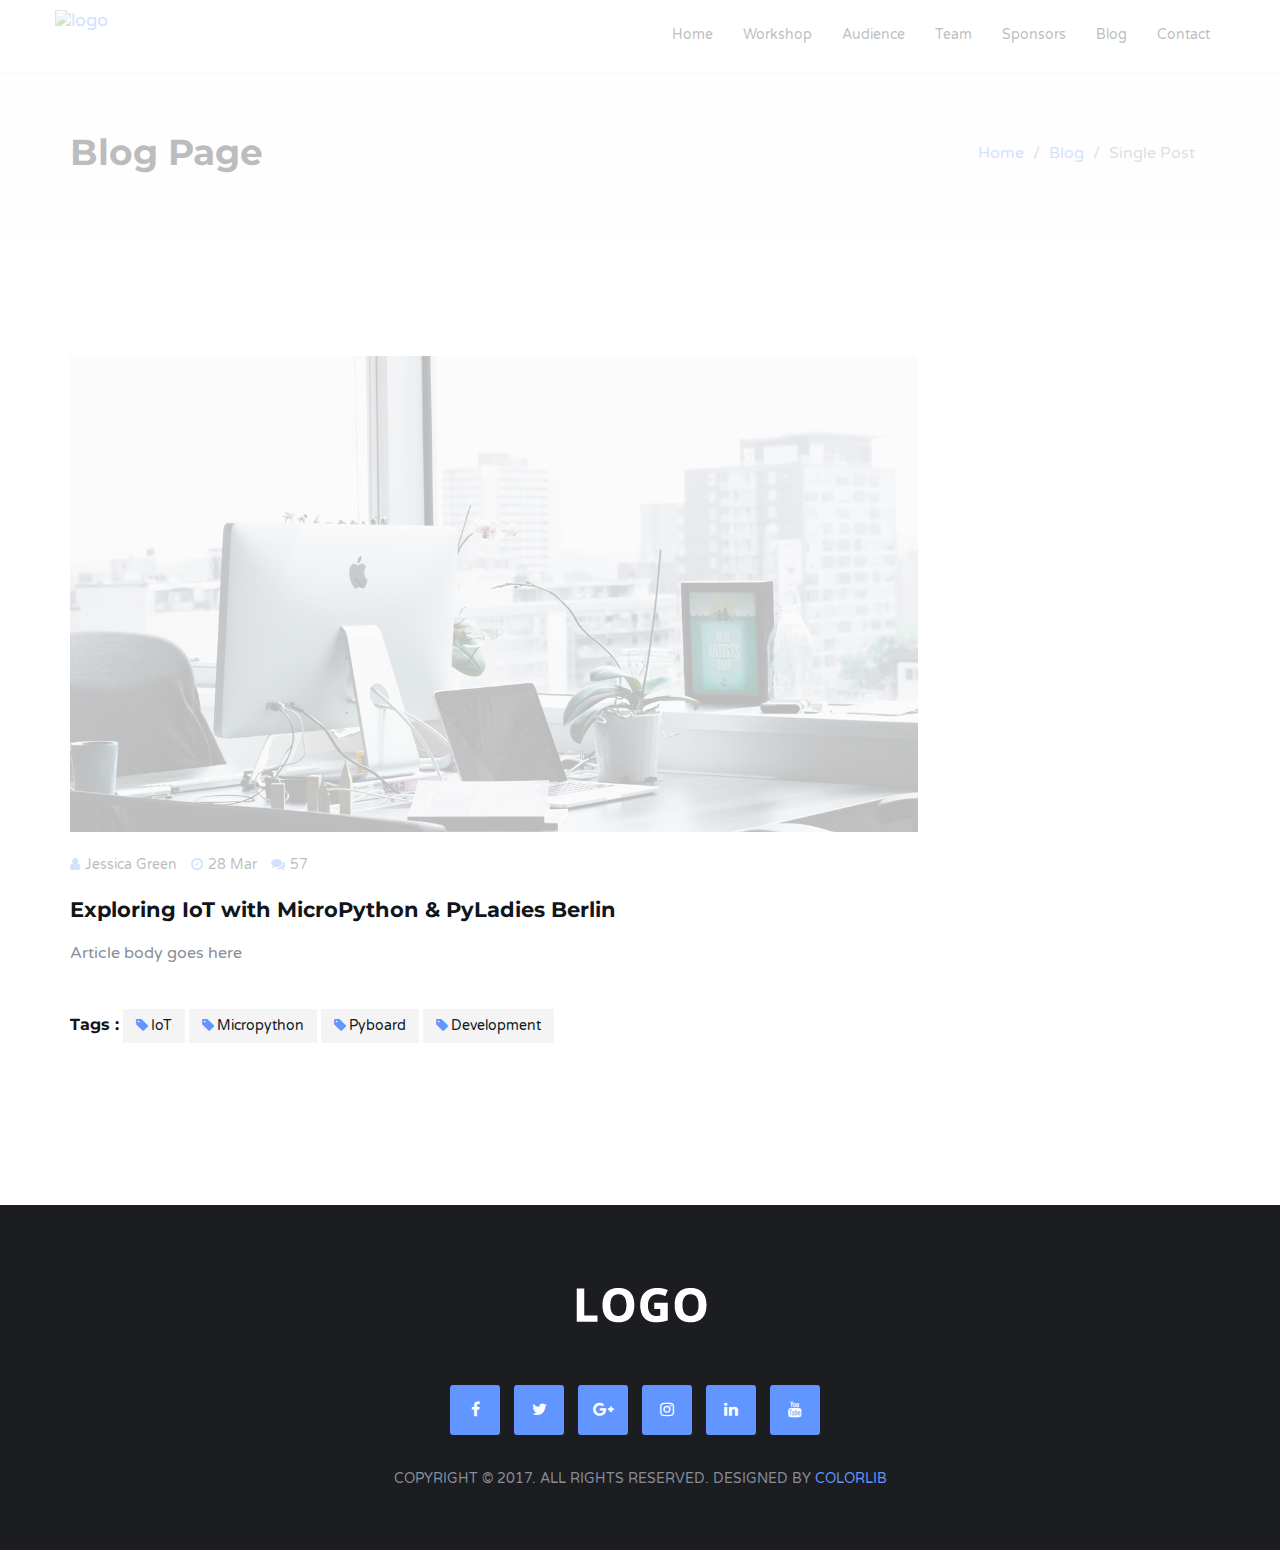
==== blog.html @ fb2d4a90 "remove comment section" ====
<!DOCTYPE html>
<html lang="en">

<head>
	<meta charset="utf-8">
	<meta http-equiv="X-UA-Compatible" content="IE=edge">
	<meta name="viewport" content="width=device-width, initial-scale=1">
	<!-- The above 3 meta tags *must* come first in the head; any other head content must come *after* these tags -->

	<title>HTML Template</title>

	<!-- Google font -->
	<link href="https://fonts.googleapis.com/css?family=Montserrat:400,700%7CVarela+Round" rel="stylesheet">

	<!-- Bootstrap -->
	<link type="text/css" rel="stylesheet" href="css/bootstrap.min.css" />

	<!-- Owl Carousel -->
	<link type="text/css" rel="stylesheet" href="css/owl.carousel.css" />
	<link type="text/css" rel="stylesheet" href="css/owl.theme.default.css" />

	<!-- Magnific Popup -->
	<link type="text/css" rel="stylesheet" href="css/magnific-popup.css" />

	<!-- Font Awesome Icon -->
	<link rel="stylesheet" href="css/font-awesome.min.css">

	<!-- Custom stlylesheet -->
	<link type="text/css" rel="stylesheet" href="css/style.css" />

	<!-- HTML5 shim and Respond.js for IE8 support of HTML5 elements and media queries -->
	<!-- WARNING: Respond.js doesn't work if you view the page via file:// -->
	<!--[if lt IE 9]>
		<script src="https://oss.maxcdn.com/html5shiv/3.7.3/html5shiv.min.js"></script>
		<script src="https://oss.maxcdn.com/respond/1.4.2/respond.min.js"></script>
	<![endif]-->
</head>

<body>

	<!-- Header -->
	<header>

		<!-- Nav -->
		<nav id="nav" class="navbar">
			<div class="container">

				<div class="navbar-header">
					<!-- Logo -->
					<div class="navbar-brand">
						<a href="index.html">
							<img class="logo" src="img/pyladies_logo.png" alt="logo">
						</a>
					</div>
					<!-- /Logo -->

					<!-- Collapse nav button -->
					<div class="nav-collapse">
						<span></span>
					</div>
					<!-- /Collapse nav button -->
				</div>

				<!--  Main navigation  -->
				<ul class="main-nav nav navbar-nav navbar-right">
					
					<li><a href="index.html#home">Home</a></li>
					<li><a href="index.html#workshop">Workshop</a></li>
					<li><a href="index.html#diversity">Audience</a></li>
					<li><a href="index.html#team">Team</a></li>
					<li><a href="index.html#sponsors">Sponsors</a></li>
					<li><a href="blog.html">Blog</a></li>
					<li><a href="index.html#contact">Contact</a></li>
				<!-- /Main navigation -->

			</div>
		</nav>
		<!-- /Nav -->

		<!-- header wrapper -->
		<div class="header-wrapper sm-padding bg-grey">
			<div class="container">
				<h2>Blog Page</h2>
				<ul class="breadcrumb">
					<li class="breadcrumb-item"><a href="index.html">Home</a></li>
					<li class="breadcrumb-item"><a href="index.html#blog">Blog</a></li>
					<li class="breadcrumb-item active">Single Post</li>
				</ul>
			</div>
		</div>
		<!-- /header wrapper -->

	</header>
	<!-- /Header -->

	<!-- Blog -->
	<div id="blog" class="section md-padding">

		<!-- Container -->
		<div class="container">

			<!-- Row -->
			<div class="row">

				<!-- Main -->
				<main id="main" class="col-md-9">
					<div class="blog">
						<div class="blog-img">
							<img class="img-responsive" src="./img/blog-post.jpg" alt="">
						</div>
						<div class="blog-content">
							<ul class="blog-meta">
								<li><i class="fa fa-user"></i>Jessica Green</li>
								<li><i class="fa fa-clock-o"></i>28 Mar</li>
								<li><i class="fa fa-comments"></i>57</li>
							</ul>
							<h3>Exploring IoT with MicroPython & PyLadies Berlin
							</h3>
							<p>Article body goes here</p>
						</div>

						<!-- blog tags -->
						<div class="blog-tags">
							<h5>Tags :</h5>
							<a href="#"><i class="fa fa-tag"></i>IoT</a>
							<a href="#"><i class="fa fa-tag"></i>Micropython</a>
							<a href="#"><i class="fa fa-tag"></i>Pyboard</a>
							<a href="#"><i class="fa fa-tag"></i>Development</a>

						</div>
						<!-- blog tags -->

					</div>
				</main>
				<!-- /Main -->


				
			</div>
			<!-- /Row -->

		</div>
		<!-- /Container -->

	</div>
	<!-- /Blog -->

	<!-- Footer -->
	<footer id="footer" class="sm-padding bg-dark">

		<!-- Container -->
		<div class="container">

			<!-- Row -->
			<div class="row">

				<div class="col-md-12">

					<!-- footer logo -->
					<div class="footer-logo">
						<a href="index.html"><img src="img/logo-alt.png" alt="logo"></a>
					</div>
					<!-- /footer logo -->

					<!-- footer follow -->
					<ul class="footer-follow">
						<li><a href="#"><i class="fa fa-facebook"></i></a></li>
						<li><a href="#"><i class="fa fa-twitter"></i></a></li>
						<li><a href="#"><i class="fa fa-google-plus"></i></a></li>
						<li><a href="#"><i class="fa fa-instagram"></i></a></li>
						<li><a href="#"><i class="fa fa-linkedin"></i></a></li>
						<li><a href="#"><i class="fa fa-youtube"></i></a></li>
					</ul>
					<!-- /footer follow -->

					<!-- footer copyright -->
					<div class="footer-copyright">
						<p>Copyright © 2017. All Rights Reserved. Designed by <a href="https://colorlib.com" target="_blank">Colorlib</a></p>
					</div>
					<!-- /footer copyright -->

				</div>

			</div>
			<!-- /Row -->

		</div>
		<!-- /Container -->

	</footer>
	<!-- /Footer -->

	<!-- Back to top -->
	<div id="back-to-top"></div>
	<!-- /Back to top -->

	<!-- Preloader -->
	<div id="preloader">
		<div class="preloader">
			<span></span>
			<span></span>
			<span></span>
			<span></span>
		</div>
	</div>
	<!-- /Preloader -->

	<!-- jQuery Plugins -->
	<script type="text/javascript" src="js/jquery.min.js"></script>
	<script type="text/javascript" src="js/bootstrap.min.js"></script>
	<script type="text/javascript" src="js/owl.carousel.min.js"></script>
	<script type="text/javascript" src="js/jquery.magnific-popup.js"></script>
	<script type="text/javascript" src="js/main.js"></script>

</body>

</html>
---- css/style.css ----
/*
Theme Name:
Author: yaminncco

Colors:
	Body 		  : #868F9B
	Headers 	: #10161A
	Primary 	: #6195FF
	Dark      : #FCFCFF
	Grey 		  : #F4F4F4 #FAFAFA #EEE

Fonts: Montserrat Varela Round

Table OF Contents
------------------------------------
1 > General
2 > Logo
3 > Navigation
4 > Header
5 > About
6 > Portfolio
7 > Services
8 >  Why choose us
9 >  Numbers
10 > Pricing
11 > Testimonial
12 > Team
13 > Blog
14 > Blog post
15 > Blog sidebar
16 > Contact
17 > Footer
18 > Responsive
19 > Owl theme
20 > Back to top
21 > Preloader

------------------------------------*/

/*------------------------------------*\
	General
\*------------------------------------*/


/* -- typography -- */

body {
    font-family: 'Varela Round', sans-serif;
    font-size: 16px;
    line-height: 1.6;
    overflow-x: hidden;
    color: #868F9B;
}

h1, h2, h3, h4, h5, h6 {
    font-family: 'Montserrat', sans-serif;
    font-weight: 700;
    margin-top: 0px;
    margin-bottom: 20px;
    color: #10161A;
}

h1 {
    font-size: 54px;
}

h2 {
    font-size: 36px;
}

h3 {
    font-size: 21px;
}

h4 {
    font-size: 18px;
}

h5 {
    font-size: 16px;
}

a {
    color: #6195FF;
    text-decoration: none;
    -webkit-transition: 0.2s opacity;
    transition: 0.2s opacity;
}

a:hover, a:focus {
    text-decoration: none;
    outline: none;
    opacity: 0.8;
    color: #6195FF;
}

.main-color {
    color: #6195FF;
}

.white-text {
    color: #FFF;
}

::-moz-selection {
    background-color: #6195FF;
    color: #FFF;
}

::selection {
    background-color: #6195FF;
    color: #FFF;
}

ul, ol {
    margin: 0;
    padding: 0;
    list-style: none
}

/* -- section  -- */

.section {
    position: relative;
}

.md-padding {
    padding-top: 120px;
    padding-bottom: 120px;
}

.sm-padding {
    padding-top: 60px;
    padding-bottom: 60px;
}


/* --  background section  -- */

.bg-grey {
    background-color: #FAFAFA;
    border-top: 1px solid #EEE;
    border-bottom: 1px solid #EEE;
}

.bg-dark {
    background-color: #1C1D21;
}


/* --  background image section  -- */

.bg-img {
    position: absolute;
    left: 0;
    top: 0;
    right: 0;
    bottom: 0;
    z-index: -1;
    background-position: center;
    background-size: cover;
    background-attachment: fixed;
}

.bg-img .overlay {
    position: absolute;
    left: 0;
    top: 0;
    right: 0;
    bottom: 0;
    opacity: .8;
    background: #1C1D21;
}


/* --  section header  -- */

.section-header {
    position: relative;
    margin-bottom: 60px;
}

.section-header .title {
    text-transform: capitalize;
}

.title:after {
    content:"";
  	display:block;
  	height:4px;
  	width:40px;
  	background-color: #6195FF;
    margin-top: 20px;
}

.text-center .title:after {
    margin: 20px auto 0px;
}

/* --  Input  -- */

input[type="text"], input[type="email"], input[type="password"], input[type="number"], input[type="date"], input[type="url"], input[type="tel"], textarea {
    height: 40px;
    width: 100%;
    border: none;
	  background: #F4F4F4;
    border-bottom: 2px solid #EEE;
    color: #354052;
    padding: 0px 10px;
    opacity: 0.5;
    -webkit-transition: 0.2s border-color, 0.2s opacity;
    transition: 0.2s border-color, 0.2s opacity;
}

textarea {
    padding: 10px 10px;
    min-height: 80px;
    resize: vertical;
}

input[type="text"]:focus, input[type="email"]:focus, input[type="password"]:focus, input[type="number"]:focus, input[type="date"]:focus, input[type="url"]:focus, input[type="tel"]:focus, textarea:focus {
    border-color: #6195FF;
    opacity: 1;
}

/* --  Buttons  -- */

.main-btn, .white-btn, .outline-btn {
    display: inline-block;
    padding: 10px 35px;
    margin: 3px;
    border: 2px solid transparent;
    border-radius: 3px;
    -webkit-transition: 0.2s opacity;
    transition: 0.2s opacity;
}

.main-btn {
    background: #6195FF;
    color: #FFF;
}

.white-btn {
    background: #FFF;
    color: #10161A !important;
}

.outline-btn {
    background: transparent;
    color: #6195FF !important;
    border-color: #6195FF;
}

.main-btn:hover, .white-btn:hover, .outline-btn:hover {
    opacity: 0.8;
}


/*------------------------------------*\
	Logo
\*------------------------------------*/

.navbar-brand {
    padding: 0;
}

.navbar-brand .logo, .navbar-brand .logo-alt {
    max-height: 50px;
    display: block;
}

#nav:not(.nav-transparent):not(.fixed-nav) .navbar-brand .logo-alt {
	display: none;
}

#nav.nav-transparent:not(.fixed-nav) .navbar-brand .logo {
	display: none;
}

#nav.fixed-nav .navbar-brand .logo-alt {
    display: none;
}

@media only screen and (max-width: 767px) {
    #nav.nav-transparent .navbar-brand .logo-alt {
        display: none !important;
    }
    #nav.nav-transparent .navbar-brand .logo {
        display: block !important;
    }
}


/*------------------------------------*\
	Navigation
\*------------------------------------*/

#nav {
    padding: 10px 0px;
    background: #FFF;
    -webkit-transition: 0.2s padding;
    transition: 0.2s padding;
    z-index: 999;
}

#nav.navbar {
    border: none;
    border-radius: 0;
    margin-bottom: 0px;
}

#nav.fixed-nav {
    position: fixed;
    left: 0;
    right: 0;
    padding: 0px 0px;
    background-color: #FFF !important;
    border-bottom: 1px solid #EEE;
}

#nav.nav-transparent {
    background: transparent;
}


/* -- default nav -- */

@media only screen and (min-width: 768px) {
    .main-nav li {
        padding: 0px 15px;
    }
    .main-nav li a {
        font-size: 14px;
        -webkit-transition: 0.2s color;
        transition: 0.2s color;
    }
    .main-nav>li>a {
        color: #10161A;
        padding: 15px 0px;
    }
    #nav.nav-transparent:not(.fixed-nav) .main-nav>li>a {
        color: #fff;
    }
    .main-nav>li>a:hover, .main-nav>li>a:focus, .main-nav>li.active>a {
        background: transparent;
        color: #6195FF;
    }
    .main-nav>li>a:after {
        content: "";
        display: block;
        background-color: #6195FF;
        height: 2px;
        width: 0%;
        -webkit-transition: 0.2s width;
        transition: 0.2s width;
    }
    .main-nav>li>a:hover:after, .main-nav>li.active>a:after {
        width: 100%;
    }
    /* dropdown */
    .has-dropdown {
        position: relative;
    }
    .has-dropdown>a:before {
        font-family: 'FontAwesome';
        content: "\f054";
        font-size: 6px;
        margin-left: 6px;
        float: right;
        -webkit-transform: rotate(90deg);
        -ms-transform: rotate(90deg);
        transform: rotate(90deg);
        -webkit-transition: 0.2s transform;
        transition: 0.2s transform;
    }
    .dropdown {
        position: absolute;
        right: -50%;
        top: 0;
        background-color: #6195FF;
        width: 200px;
        -webkit-box-shadow: 0px 5px 5px -5px rgba(53, 64, 82, 0.2);
        box-shadow: 0px 5px 5px -5px rgba(53, 64, 82, 0.2);
        -webkit-transform: translateY(15px) translateX(50%);
        -ms-transform: translateY(15px) translateX(50%);
        transform: translateY(15px) translateX(50%);
        opacity: 0;
        visibility: hidden;
        -webkit-transition: 0.2s all;
        transition: 0.2s all;
    }
    .main-nav>.has-dropdown>.dropdown {
        top: 100%;
        right: 50%;
    }
    .main-nav>.has-dropdown>.dropdown .dropdown.dropdown-left {
        right: 150%;
    }
    .dropdown li a {
        display: block;
        color: #FFF;
        border-top: 1px solid rgba(250, 250, 250, 0.1);
        padding: 10px 0px;
    }
    .dropdown li:nth-child(1) a {
        border-top: none;
    }
    .has-dropdown:hover>.dropdown {
        opacity: 1;
        visibility: visible;
        -webkit-transform: translateY(0px) translateX(50%);
        -ms-transform: translateY(0px) translateX(50%);
        transform: translateY(0px) translateX(50%);
    }
    .has-dropdown:hover>a:before {
        -webkit-transform: rotate(0deg);
        -ms-transform: rotate(0deg);
        transform: rotate(0deg);
    }
    .nav-collapse {
        display: none;
    }
}


/* -- mobile nav -- */

@media only screen and (max-width: 767px) {
    #nav {
        padding: 0px 0px;
    }
    #nav.nav-transparent {
        background: #FFF;
    }
    .main-nav {
        position: fixed;
        right: 0;
        height: calc(100vh - 80px);
        -webkit-box-shadow: 0px 80px 0px 0px #1C1D21;
        box-shadow: 0px 80px 0px 0px #1C1D21;
        max-width: 250px;
        width: 0%;
        -webkit-transform: translateX(100%);
        -ms-transform: translateX(100%);
        transform: translateX(100%);
        margin: 0;
        overflow-y: auto;
        background: #1C1D21;
        -webkit-transition: 0.2s all;
        transition: 0.2s all;
    }
    #nav.open .main-nav {
        -webkit-transform: translateX(0%);
        -ms-transform: translateX(0%);
        transform: translateX(0%);
        width: 100%;
    }
    .main-nav li {
        border-top: 1px solid rgba(250, 250, 250, 0.1);
    }
    .main-nav li a {
        display: block;
        color: #FFF;
        -webkit-transition: 0.2s all;
        transition: 0.2s all;
    }
    .main-nav>li.active {
        border-left: 6px solid #6195FF;
    }
    .main-nav li a:hover, .main-nav li a:focus {
        background-color: #6195FF;
        color: #FFF;
        opacity: 1;
    }
    .has-dropdown>a:after {
        content: "\f054";
        font-family: 'FontAwesome';
        float: right;
        -webkit-transition: 0.2s -webkit-transform;
        transition: 0.2s -webkit-transform;
        transition: 0.2s transform;
        transition: 0.2s transform, 0.2s -webkit-transform;
    }
    .dropdown {
        opacity: 0;
        visibility: hidden;
        height: 0;
        background: rgba(250, 250, 250, 0.1);
    }
    .dropdown li a {
        padding: 6px 10px;
    }
    .has-dropdown.open-drop>a:after {
        -webkit-transform: rotate(90deg);
        -ms-transform: rotate(90deg);
        transform: rotate(90deg);
    }
    .has-dropdown.open-drop>.dropdown {
        opacity: 1;
        visibility: visible;
        height: auto;
        -webkit-transition: 0.2s all;
        transition: 0.2s all;
    }
}


/* -- nav btn collapse -- */

.nav-collapse {
    position: relative;
    float: right;
    width: 40px;
    height: 40px;
    margin-top: 5px;
    margin-right: 5px;
    cursor: pointer;
    z-index: 99999;
}

.nav-collapse span {
    display: block;
    -webkit-transform: translate(-50%, -50%);
    -ms-transform: translate(-50%, -50%);
    transform: translate(-50%, -50%);
    position: absolute;
    top: 50%;
    left: 50%;
    width: 25px;
}

.nav-collapse span:before, .nav-collapse span:after {
    content: "";
    display: block;
}

.nav-collapse span, .nav-collapse span:before, .nav-collapse span:after {
    height: 4px;
    background: #10161A;
    -webkit-transition: 0.2s all;
    transition: 0.2s all;
}

.nav-collapse span:before {
    -webkit-transform: translate(0%, 10px);
    -ms-transform: translate(0%, 10px);
    transform: translate(0%, 10px);
}

.nav-collapse span:after {
    -webkit-transform: translate(0%, -14px);
    -ms-transform: translate(0%, -14px);
    transform: translate(0%, -14px);
}

#nav.open .nav-collapse span {
    background: transparent;
}

#nav.open .nav-collapse span:before {
    -webkit-transform: translateY(0px) rotate(-135deg);
    -ms-transform: translateY(0px) rotate(-135deg);
    transform: translateY(0px) rotate(-135deg);
}

#nav.open .nav-collapse span:after {
    -webkit-transform: translateY(-4px) rotate(135deg);
    -ms-transform: translateY(-4px) rotate(135deg);
    transform: translateY(-4px) rotate(135deg);
}


/*------------------------------------*\
	Header
\*------------------------------------*/

header {
    position: relative;
}

#home {
    height: 100vh;
}

#home .home-wrapper {
    position: absolute;
    left: 0px;
    right: 0px;
    top: 50%;
    -webkit-transform: translateY(-50%);
    -ms-transform: translateY(-50%);
    transform: translateY(-50%);
    text-align: center;
}

.home-content h1 {
  text-transform: uppercase;
}
.home-content button {
  margin-top: 20px;
}

.header-wrapper h2 {
    display: inline-block;
    margin-bottom: 0px;
}

.header-wrapper .breadcrumb {
    float: right;
    background: transparent;
    margin-bottom: 0px;
}

.header-wrapper .breadcrumb .breadcrumb-item.active {
    color: #868F9B;
}

.breadcrumb>li+li:before {
    color: #868F9B;
}


/*------------------------------------*\
	About
\*------------------------------------*/

.about {
    position: relative;
    text-align: center;
    padding: 40px 20px;
    border: 1px solid #EEE;
    margin: 15px 0px;
}

.about i {
    font-size: 36px;
    color: #6195FF;
    margin-bottom: 20px;
}

.about:after {
    content: "";
    background-color: #1C1D21;
    position: absolute;
    left: 0;
    top: 0;
    bottom: 0;
    width: 0%;
    z-index: -1;
    -webkit-transition: 0.2s width;
    transition: 0.2s width;
}

.about:hover:after {
    width: 100%;
}

.about h3 {
    -webkit-transition: 0.2s color;
    transition: 0.2s color;
}

.about:hover h3 {
    color: #fff;
}


/*------------------------------------*\
	Portfolio
\*------------------------------------*/

.work {
    position: relative;
    padding: 20px;
}

.work>img {
  width: 100%;
}

.work .overlay {
    background: #1C1D21;
    position: absolute;
    top: 0px;
    left: 0px;
    right: 0px;
    bottom: 0px;
    opacity: 0;
    -webkit-transition: 0.2s opacity;
    transition: 0.2s opacity;
    -webkit-transition-delay: 0.2s;
    transition-delay: 0.2s;
}

.work:hover .overlay {
    -webkit-transition-delay: 0s;
    transition-delay: 0s;
    opacity: 0.8;
}

.work .work-content {
    position: absolute;
    left: 25px;
    right: 25px;
    top: 50%;
    text-align: center;
    -webkit-transform: translateY(-50%);
    -ms-transform: translateY(-50%);
    transform: translateY(-50%);
}

.work .work-content h3 {
    -webkit-transform: translateY(100%);
    -ms-transform: translateY(100%);
    transform: translateY(100%);
    opacity: 0;
    color: #FFF;
    margin-bottom: 10px;
    -webkit-transition: 0.2s all;
    transition: 0.2s all;
    -webkit-transition-delay: 0.1s;
    transition-delay: 0.1s;
}

.work:hover .work-content h3 {
    -webkit-transform: translateY(0%);
    -ms-transform: translateY(0%);
    transform: translateY(0%);
    opacity: 1;
    -webkit-transition-delay: 0.1s;
    transition-delay: 0.1s;
}

.work .work-content span {
    display: block;
    text-transform: uppercase;
    -webkit-transform: translateY(100%);
    -ms-transform: translateY(100%);
    transform: translateY(100%);
    opacity: 0;
    color: #6195FF;
    margin-bottom: 5px;
    -webkit-transition: 0.2s all;
    transition: 0.2s all;
    -webkit-transition-delay: 0.2s;
    transition-delay: 0.2s;
}

.work:hover .work-content span {
    -webkit-transform: translateY(0%);
    -ms-transform: translateY(0%);
    transform: translateY(0%);
    opacity: 1;
    -webkit-transition-delay: 0s;
    transition-delay: 0s;
}

.work .work-link {
    text-align: center;
    margin-top: 20px;
    opacity: 0;
    -webkit-transition: 0.2s opacity;
    transition: 0.2s opacity;
}

.work .work-link a {
    display: inline-block;
    width: 50px;
    height: 50px;
    background-color: #6195FF;
    color: #FFF;
    line-height: 50px;
    text-align: center;
}

.work:hover .work-link {
    -webkit-transition-delay: 0.2s;
    transition-delay: 0.2s;
    opacity: 1;
}


/*------------------------------------*\
	Services
\*------------------------------------*/

.service {
    position: relative;
    padding: 40px 20px 40px 70px;
    margin: 15px 0px;
    border: 1px solid #EEE;
}

.service i {
    position: absolute;
    left: 20px;
    text-align: center;
    font-size: 32px;
    color: #6195FF;
    border-radius: 50%;
}

.service:after {
    content: "";
    background-color: #1C1D21;
    position: absolute;
    left: 0;
    top: 0;
    bottom: 0;
    width: 0%;
    z-index: -1;
    -webkit-transition: 0.2s width;
    transition: 0.2s width;
}

.service:hover:after {
    width: 100%;
}

.service h3 {
  -webkit-transition: 0.2s color;
  transition: 0.2s color;
}

.service:hover h3 {
    color: #fff;
}

/*------------------------------------*\
	Why choose us
\*------------------------------------*/

.feature {
    margin: 15px 0px;
}
.feature i {
    float: left;
    padding: 5px;
    border-radius: 50%;
    color: #6195FF;
    border: 1px solid #6195FF;
    margin-right: 5px;
}

/*------------------------------------*\
	Numbers
\*------------------------------------*/

.number {
    text-align: center;
    margin: 15px 0px;
}

.number i {
    color: #6195FF;
    font-size: 36px;
    margin-bottom: 20px;
}

.number h3 {
    font-size: 36px;
    margin-bottom: 10px;
}


/*------------------------------------*\
	Pricing
\*------------------------------------*/

.pricing {
    position: relative;
    text-align: center;
    border: 1px solid #EEE;
    background-color: #FFF;
    z-index: 11;
    margin: 15px 0px;
}

.pricing::after {
    content: "";
    background-color: #1C1D21;
    position: absolute;
    left: 0;
    right: 0;
    top: 0;
    height: 0%;
    z-index: -1;
    -webkit-transition: 0.2s height;
    transition: 0.2s height;
}

.pricing:hover:after {
    height: 100%;
}

.pricing .price-head {
    position: relative;
    margin-bottom: 20px;
}

.pricing .price-title {
    display: block;
    padding: 40px 0px 20px;
    text-transform: uppercase;
    -webkit-transition: 0.2s color;
    transition: 0.2s color;
}

.pricing:hover .price-title {
    color: #6195FF;
}

.pricing .price {
    position: relative;
    width: 140px;
    height: 140px;
    line-height: 140px;
    text-align: center;
    margin: auto;
    border-radius: 50%;
    border: 2px solid #6195FF;
}

.pricing .price h3 {
  font-size: 42px;
  margin: 0px;
  -webkit-transition: 0.2s color;
  transition: 0.2s color;
  -webkit-transform: translateY(-50%);
      -ms-transform: translateY(-50%);
          transform: translateY(-50%);
  top: 50%;
  position: absolute;
  left: 0;
  right: 0;
}

.pricing:hover .price h3 {
    color: #fff;
}

.pricing .duration {
    display: block;
    font-size: 14px;
    text-transform: uppercase;
    color: #10161A;
    -webkit-transition: 0.2s color;
    transition: 0.2s color;
}

.pricing:hover .duration {
    color: #fff;
}

.pricing .price-btn {
    padding-top: 20px;
    padding-bottom: 40px;
}

/*------------------------------------*\
	Testimonial
\*------------------------------------*/

.testimonial {
    margin: 15px 0px;
}

.testimonial-meta {
    position: relative;
    padding-left: 90px;
    height: 70px;
    margin-bottom: 20px;
    padding-top: 10px;
}

.testimonial img {
    position: absolute;
    left: 0;
    top: 0;
    width: 70px !important;
    height: 70px !important;
    border-radius: 50%;
}

.testimonial h3 {
    margin-bottom: 5px;
}

.testimonial span {
    font-size: 14px;
    color: #6195FF;
    text-transform: uppercase;
}


/*------------------------------------*\
	Team
\*------------------------------------*/

.team {
    position: relative;
    background-color: #F4F4F4;
    padding: 40px 20px;
    margin: 15px 0px;
}

.team::after {
    content: "";
    background-color: #1C1D21;
    position: absolute;
    left: 0;
    right: 0;
    top: 0;
    height: 0%;
    z-index: 1;
    -webkit-transition: 0.2s height;
    transition: 0.2s height;
}

.team:hover:after {
    height: 100%;
}

.team-img {
    position: relative;
    margin-bottom: 20px;
    z-index: 11;
}

.team-img>img {
  width: 100%;
}

.team .overlay {
    background: #1C1D21;
    position: absolute;
    bottom: 0;
    left: 0;
    right: 0;
    top: 0;
    opacity: 0;
    -webkit-transition: 0.2s opacity;
    transition: 0.2s opacity;
}

.team:hover .overlay {
    opacity: 0.8;
}

.team .team-content {
    text-align: center;
    position: relative;
    z-index: 11;
}

.team .team-content h3 {
    margin-bottom: 10px;
    -webkit-transition: 0.2s color;
    transition: 0.2s color;
}

.team .team-content span {
    font-size: 14px;
    text-transform: uppercase;
    -webkit-transition: 0.2s color;
    transition: 0.2s color;
}

.team:hover .team-content h3 {
    color: #FFF;
}

.team:hover .team-content span {
    color: #6195FF;
}

.team .team-social {
    position: absolute;
    top: 0;
    right: 0;
    opacity: 0;
    -webkit-transition: 0.2s opacity;
    transition: 0.2s opacity;
}

.team .team-social a {
    display: block;
    line-height: 50px;
    width: 50px;
    text-align: center;
    background-color: #6195FF;
    color: #FFF;
}

.team:hover .team-social {
    opacity: 1;
}


/*------------------------------------*\
	Blog
\*------------------------------------*/

.blog {
    background-color: #FFF;
    margin: 15px 0px;
}

.blog .blog-content {
    padding: 20px 20px 40px;
}

.blog .blog-meta {
    margin-bottom: 20px;
}

.blog .blog-meta li {
    display: inline-block;
    font-size: 14px;
    color: #10161A;
    margin-right: 10px;
}

.blog .blog-meta li i {
    color: #6195FF;
    margin-right: 5px;
}

/*------------------------------------*\
	Blog post
\*------------------------------------*/

#main .blog .blog-content {
  padding: 20px 0px 0px;
}

#main .blog {
  margin-top: 0px;
}

/* -- blog tags -- */

.blog-tags {
    margin: 40px 0px;
}

.blog-tags h5 {
    margin-bottom: 0;
    display: inline-block;
}

.blog-tags a {
    display: inline-block;
    padding: 6px 13px;
    font-size: 14px;
    margin: 2px 0px;
    background: #F4F4F4;
    color: #10161A;
}

.blog-tags a:hover {
  color: #FFF;
  background-color: #6195FF;
}

.blog-tags a i {
    margin-right: 3px;
    color: #6195FF;
}

.blog-tags a:hover i {
  color: #FFF;
}


/* -- blog author -- */

.blog-author {
    margin: 40px 0px;
}

.blog-author .media .media-left {
    padding-right: 20px;
}

.blog-author .media {
    padding: 20px;
    border: 1px solid #EEE;
}

.blog-author .media .media-heading {
    padding-bottom: 20px;
    margin-bottom: 20px;
    border-bottom: 1px solid #EEE;
}

.blog-author .media .media-heading h3 {
    display: inline-block;
    margin: 0;
    text-transform: uppercase;
}

.blog-author .media .media-heading .author-social {
  float: right;
}

.blog-author .author-social a {
    display: inline-block;
    width: 24px;
    height: 24px;
    text-align: center;
    line-height: 24px;
    border-radius: 3px;
    margin-left: 5px;
    color: #FFF;
    background-color: #6195FF;
}

/* -- blog comments -- */

.blog-comments {
    margin: 40px 0px;
}

.blog-comments .media {
    padding: 20px;
    background-color: #FFF;
    border-top: 1px solid #EEE;
    border-bottom: 0px;
    border-right: 1px solid #EEE;
    border-left: 1px solid #EEE;
    margin-top: 0px;
}

.blog-comments .media:first-child {
    border-bottom: 0px;
}

.blog-comments .media:last-child {
    border-bottom: 1px solid #EEE;
}

.blog-comments .media .media-left {
  padding-right: 20px;
}

.blog-comments .media .media-body .media-heading {
    text-transform: uppercase;
    margin-bottom:10px;
}

.blog-comments .media .media-body .media-heading .time {
    font-size: 12px;
    margin-left: 20px;
    font-weight: 400;
    color: #868F9B;
}

.blog-comments .media .media-body .media-heading .reply {
    float: right;
    margin: 0;
    font-size: 12px;
    text-transform: uppercase;
    font-weight: 400;
}

.blog-comments .media.author {
    background-color: #F4F4F4;
    border-color: #6195FF;
    border-bottom: 1px solid #6195FF;
}
.blog-comments .media.author>.media-body>.media-heading {
    color: #6195FF;
}

.blog-comments .media.author + .media {
    border-top: 0px;
}

/* blog reply form */

.reply-form {
    margin: 40px 0px;
}

.reply-form form .input, .reply-form form .input , .reply-form form textarea {
	margin-bottom:20px;
}

.reply-form form .input, .reply-form form .input {
    width: calc(50% - 10px);
    display: inline-block;
}

.reply-form form .input:nth-child(2) {
    margin-left: 15px;
}


/*------------------------------------*\
	Blog sidebar
\*------------------------------------*/

#aside .widget {
    margin-bottom: 40px;
}

.widget h3 {
  text-transform: uppercase;
}

/* -- search sidebar -- */

#aside .widget-search {
    position: relative;
}

#aside .widget-search .search-input {
    padding-right: 50px;
}

#aside .widget-search .search-btn {
    position: absolute;
    right: 0px;
	  bottom: 0px;
    width: 40px;
    height: 40px;
    border: none;
    line-height: 40px;
    background-color: transparent;
    color: #6195FF;
}

/* -- category sidebar -- */

.widget-category a {
    display: block;
    font-size: 14px;
    color: #354052;
    border-bottom: 1px solid #EEE;
    padding: 5px;
}

.widget-category a:nth-child(1) {
  border-top: 1px solid #EEE;
}

.widget-category a span {
    float: right;
    color: #6195FF;
}

.widget-category a:hover {
    color: #6195FF;
}

/* -- tags sidebar -- */

.widget-tags a {
  display: inline-block;
  padding: 6px 13px;
  font-size: 14px;
  margin: 2px 0px;
  background: #F4F4F4;
  color: #10161A;
}

.widget-tags a:hover {
  color: #FFF;
  background-color: #6195FF;
}

/* -- posts sidebar -- */

.widget-post {
    min-height: 70px;
    margin-bottom: 25px;
}

.widget-post img {
    display: block;
    float: left;
    margin-right: 10px;
    margin-top: 5px;
}

.widget-post a {
    display: block;
    color: #10161A;
}

.widget-post a:hover {
    color: #6195FF;
}

.widget-post .blog-meta {
    display: inline-block;
}

.widget-post .blog-meta li {
    display: inline-block;
    margin-right: 5px;
    color: #6195FF;
    font-size: 12px;
}

.widget-post li i {
    color: #6195FF;
    margin-right: 5px;
}



/*------------------------------------*\
	Contact
\*------------------------------------*/

.contact {
    margin: 15px 0px;
    text-align: center;
}

.contact i {
    font-size: 36px;
    color: #6195FF;
    margin-bottom: 20px;
}

.contact-form {
    text-align: center;
    margin-top: 40px;
}

.contact-form .input {
    margin-bottom: 20px;
}


.contact-form .input:nth-child(1), .contact-form .input:nth-child(2) {
    width: calc(50% - 10px);
}

.contact-form .input:nth-child(2) {
    margin-left: 15px;
}

/*------------------------------------*\
	Footer
\*------------------------------------*/

#footer {
    position: relative;
}

.footer-logo {
    text-align: center;
    margin-bottom: 40px;
}

.footer-logo>a>img {
    max-height: 80px;
}

.footer-follow {
    text-align: center;
    margin-bottom: 20px;
}

.footer-follow li {
    display: inline-block;
    margin-right: 10px;
    margin-bottom: 13px;
}

.footer-follow li a {
  display: inline-block;
  width: 50px;
  height: 50px;
  line-height: 50px;
  text-align: center;
  border-radius: 3px;
  background-color: #6195FF;
  color:#FFF;
}

.footer-copyright p {
    text-align: center;
    font-size: 14px;
    text-transform: uppercase;
    margin: 0;
}


/*------------------------------------*\
	Responsive
\*------------------------------------*/


@media only screen and (max-width: 991px) {}

@media only screen and (max-width: 767px) {
  .section-header h2.title {
  		font-size:31.5px;
	}

  .main-btn , .default-btn , .outline-btn , .white-btn  {
  		padding: 8px 22px;
  		font-size:14px;
	}

  .home-content h1 {
		font-size:36px;
	}

  .header-wrapper h2 {
      margin-bottom: 20px;
      text-align: center;
      display: block;
  }

  .header-wrapper .breadcrumb {
      float: none;
      text-align: center;
  }
}

@media only screen and (max-width: 480px) {
  #portfolio [class*='col-xs'] {
		  width:100%;
	}

  #numbers [class*='col-xs'] {
		  width:100%;
	}

  .contact-form .input:nth-child(1), .contact-form .input:nth-child(2) {
      width: 100%;
  }
  .contact-form .input:nth-child(2) {
      margin-left: 0px;
  }

  .reply-form form .input, .reply-form form .input {
      width: 100%;
  }
  .reply-form form .input:nth-child(2) {
      margin-left: 0px;
  }



  .blog-author .media .media-left {
      display: block;
      padding-right: 0;
      margin-bottom: 20px;
  }
  .blog-author .media {
      text-align: center;
  }
  .blog-author .media .media-heading .author-social {
      margin-top: 10px;
      float: none;
  }
  .blog-author .media .media-left img {
      margin: auto;
  }

  .blog-comments .media .media {
      margin:0px -15px;
  }
}



/*------------------------------------*\
	Owl theme
\*------------------------------------*/

/* -- dots -- */

.owl-theme .owl-dots .owl-dot span {
    border: none;
    background: #EEE;
    -webkit-transition: 0.2s all;
    transition: 0.2s all;
}

.owl-theme .owl-dots .owl-dot:hover span {
    background: #6195FF;
}
.owl-theme .owl-dots .owl-dot.active span {
	  background: #6195FF;
	  width:20px;
}

/* -- nav -- */

.owl-theme .owl-nav {
    opacity: 0;
    -webkit-transition: 0.2s opacity;
    transition: 0.2s opacity;
}

.owl-theme:hover .owl-nav {
    opacity: 1;
}

.owl-theme .owl-nav [class*='owl-'] {
    position: absolute;
    top: 50%;
    -webkit-transform: translateY(-50%);
        -ms-transform: translateY(-50%);
            transform: translateY(-50%);
    background: #6195FF;
    color: #FFF;
  	padding: 0px;
  	width: 50px;
  	height: 50px;
  	border-radius:3px;
  	line-height: 50px;
  	margin: 0;
}

.owl-theme .owl-prev {
    left: 0px;
}

.owl-theme .owl-next {
    right: 0px;
}

.owl-theme .owl-nav [class*='owl-']:hover {
    opacity: 0.8;
    background: #6195FF;
}


/*------------------------------------*\
	Back to top
\*------------------------------------*/

#back-to-top {
  	display:none;
  	position: fixed;
  	bottom: 20px;
  	right: 20px;
  	width: 50px;
  	height: 50px;
  	line-height: 50px;
  	text-align: center;
  	background: #6195FF;
  	border-radius:3px;
  	color: #FFF;
  	z-index: 9999;
    -webkit-transition: 0.2s opacity;
    transition: 0.2s opacity;
  	cursor: pointer;
}

#back-to-top:after {
    content: "\f106";
    font-family: 'FontAwesome';
}

#back-to-top:hover {
    opacity: 0.8;
}

/*------------------------------------*\
	Preloader
\*------------------------------------*/


#preloader {
    position: fixed;
    left: 0;
    top: 0;
    bottom: 0;
    right: 0;
    background-color: #FFF;
    z-index: 99999;
}

.preloader {
    position: absolute;
    left: 50%;
    top: 50%;
    -webkit-transform: translate(-50%, -50%);
        -ms-transform: translate(-50%, -50%);
            transform: translate(-50%, -50%);
}
.preloader span {
    display: inline-block;
    background-color: #6195FF;
    width: 25px;
    height: 25px;
    -webkit-animation: 1s preload ease-in-out infinite;
            animation: preload 1s ease-in-out infinite;
    -webkit-transform: scale(0);
        -ms-transform: scale(0);
            transform: scale(0);
    border-radius:50%;
}

.preloader span:nth-child(1) {
    -webkit-animation-delay: 0s;
            animation-delay: 0s;
}

.preloader span:nth-child(2) {
    -webkit-animation-delay: 0.1s;
            animation-delay: 0.1s;
}

.preloader span:nth-child(3) {
    -webkit-animation-delay: 0.15s;
            animation-delay: 0.15s;
}

.preloader span:nth-child(4) {
    -webkit-animation-delay: 0.2s;
            animation-delay: 0.2s;
}

@-webkit-keyframes preload {
	0% {
	   -webkit-transform:scale(0);
	           transform:scale(0);
	}
  50% {
    -webkit-transform:scale(1);
            transform:scale(1);
  }
  100% {
    -webkit-transform:scale(0);
            transform:scale(0);
  }
}

@keyframes preload {
	0% {
	   -webkit-transform:scale(0);
	           transform:scale(0);
	}
  50% {
    -webkit-transform:scale(1);
            transform:scale(1);
  }
  100% {
    -webkit-transform:scale(0);
            transform:scale(0);
  }
}
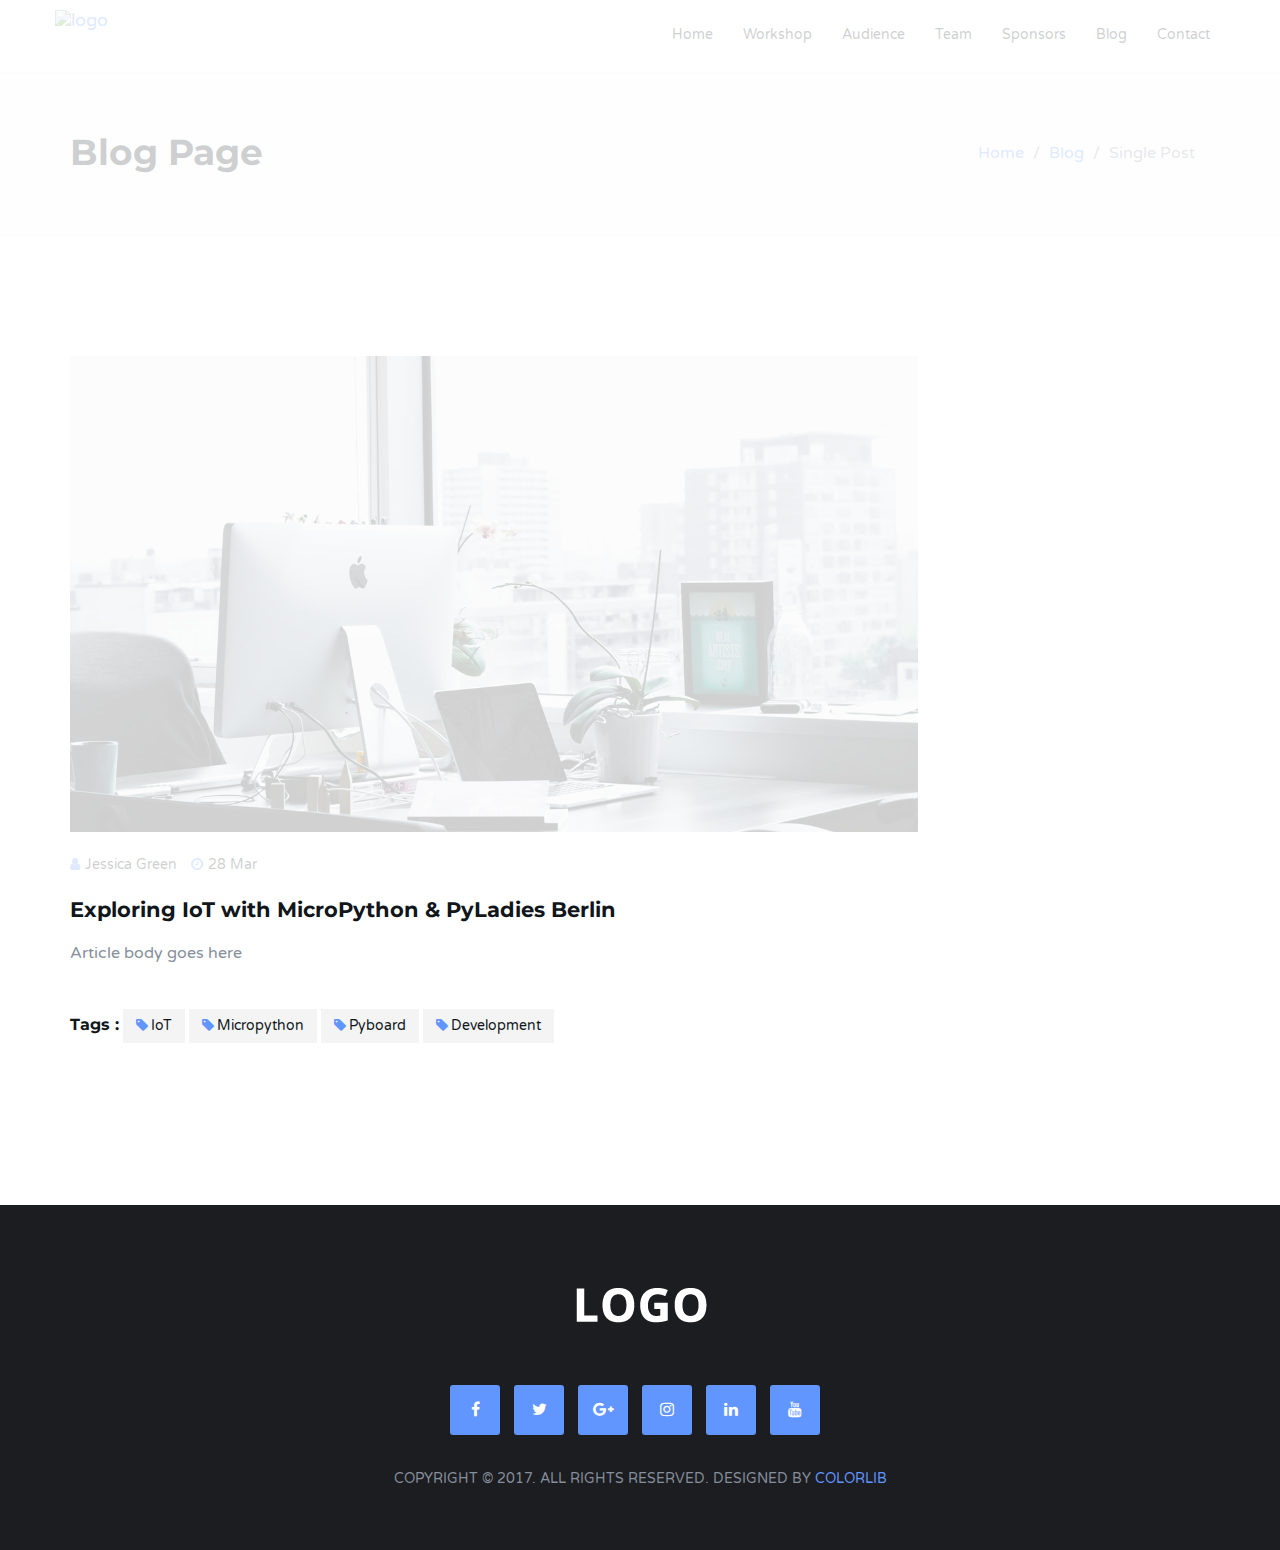
==== commit e1ea4258: "remove comments number in blog post" ====
--- a/blog.html
+++ b/blog.html
@@ -112,7 +112,6 @@
 							<ul class="blog-meta">
 								<li><i class="fa fa-user"></i>Jessica Green</li>
 								<li><i class="fa fa-clock-o"></i>28 Mar</li>
-								<li><i class="fa fa-comments"></i>57</li>
 							</ul>
 							<h3>Exploring IoT with MicroPython & PyLadies Berlin
 							</h3>
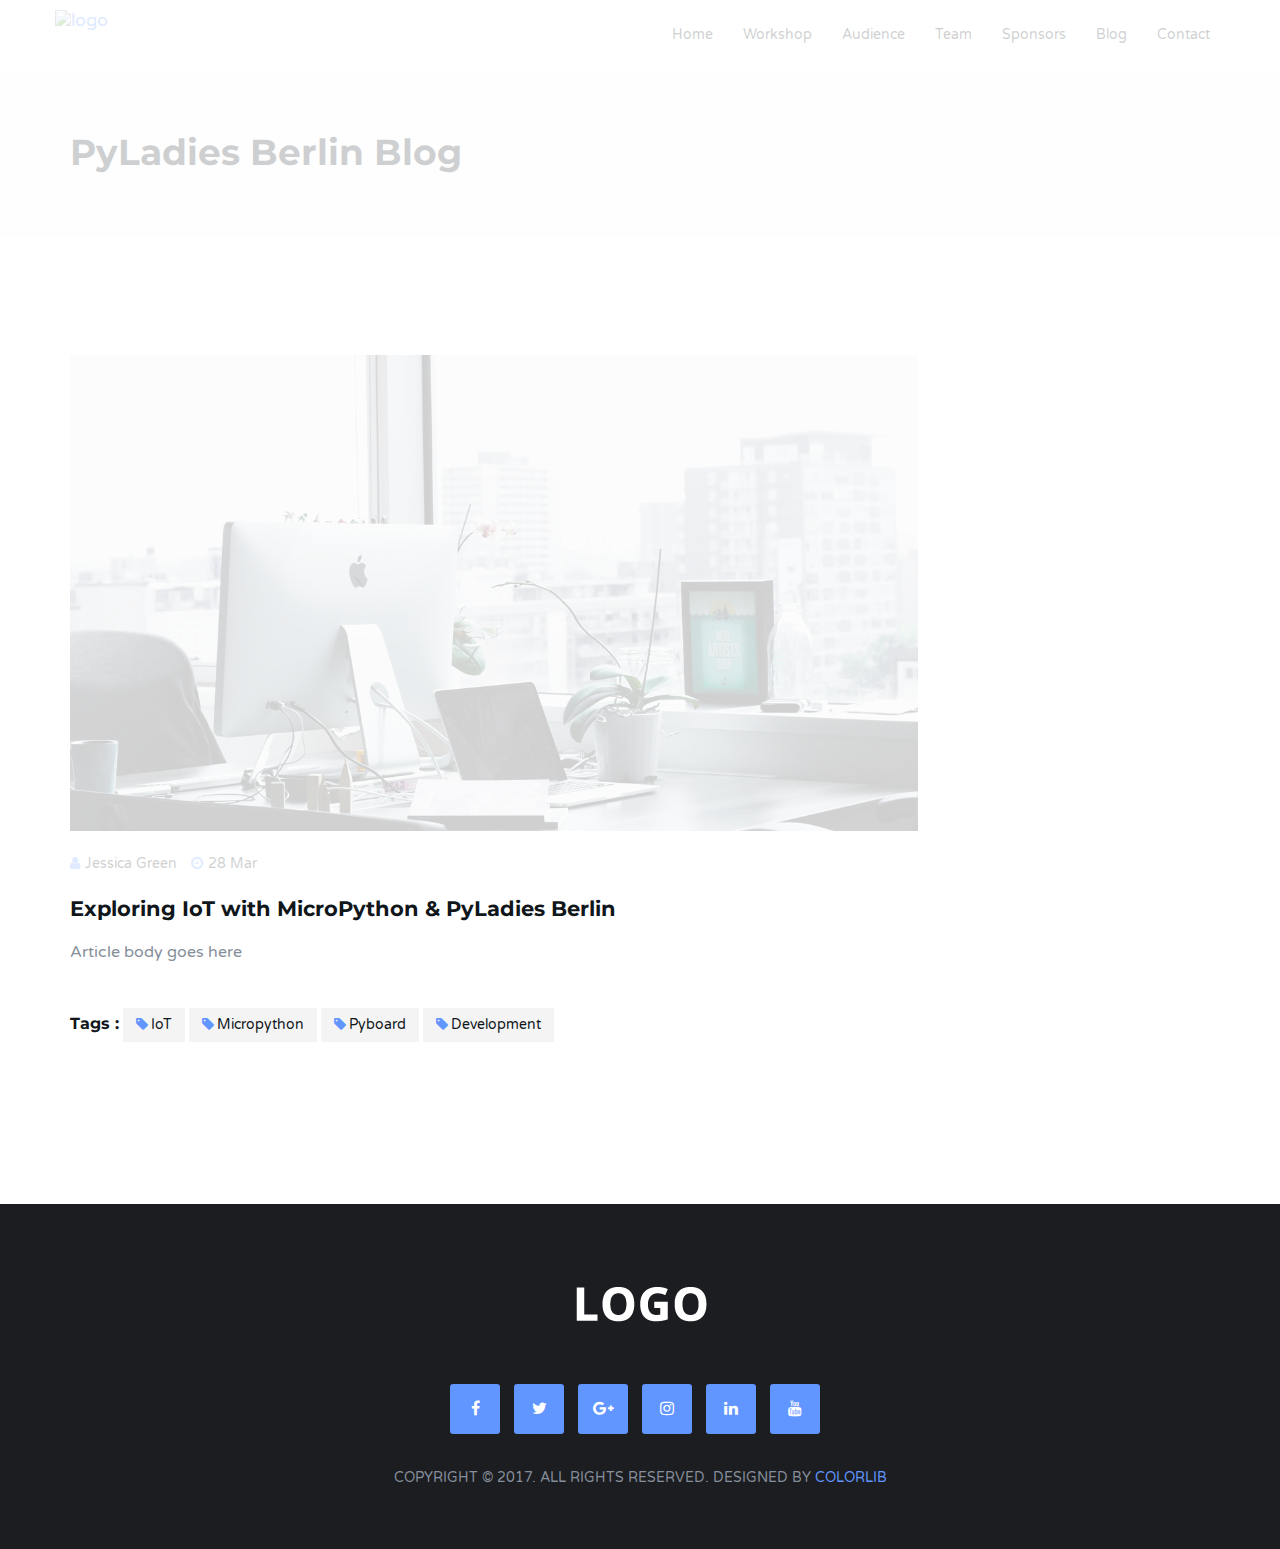
==== commit fc2c85af: "remove side breadcrumb" ====
--- a/blog.html
+++ b/blog.html
@@ -80,12 +80,8 @@
 		<!-- header wrapper -->
 		<div class="header-wrapper sm-padding bg-grey">
 			<div class="container">
-				<h2>Blog Page</h2>
-				<ul class="breadcrumb">
-					<li class="breadcrumb-item"><a href="index.html">Home</a></li>
-					<li class="breadcrumb-item"><a href="index.html#blog">Blog</a></li>
-					<li class="breadcrumb-item active">Single Post</li>
-				</ul>
+				<h2>PyLadies Berlin Blog</h2>
+
 			</div>
 		</div>
 		<!-- /header wrapper -->
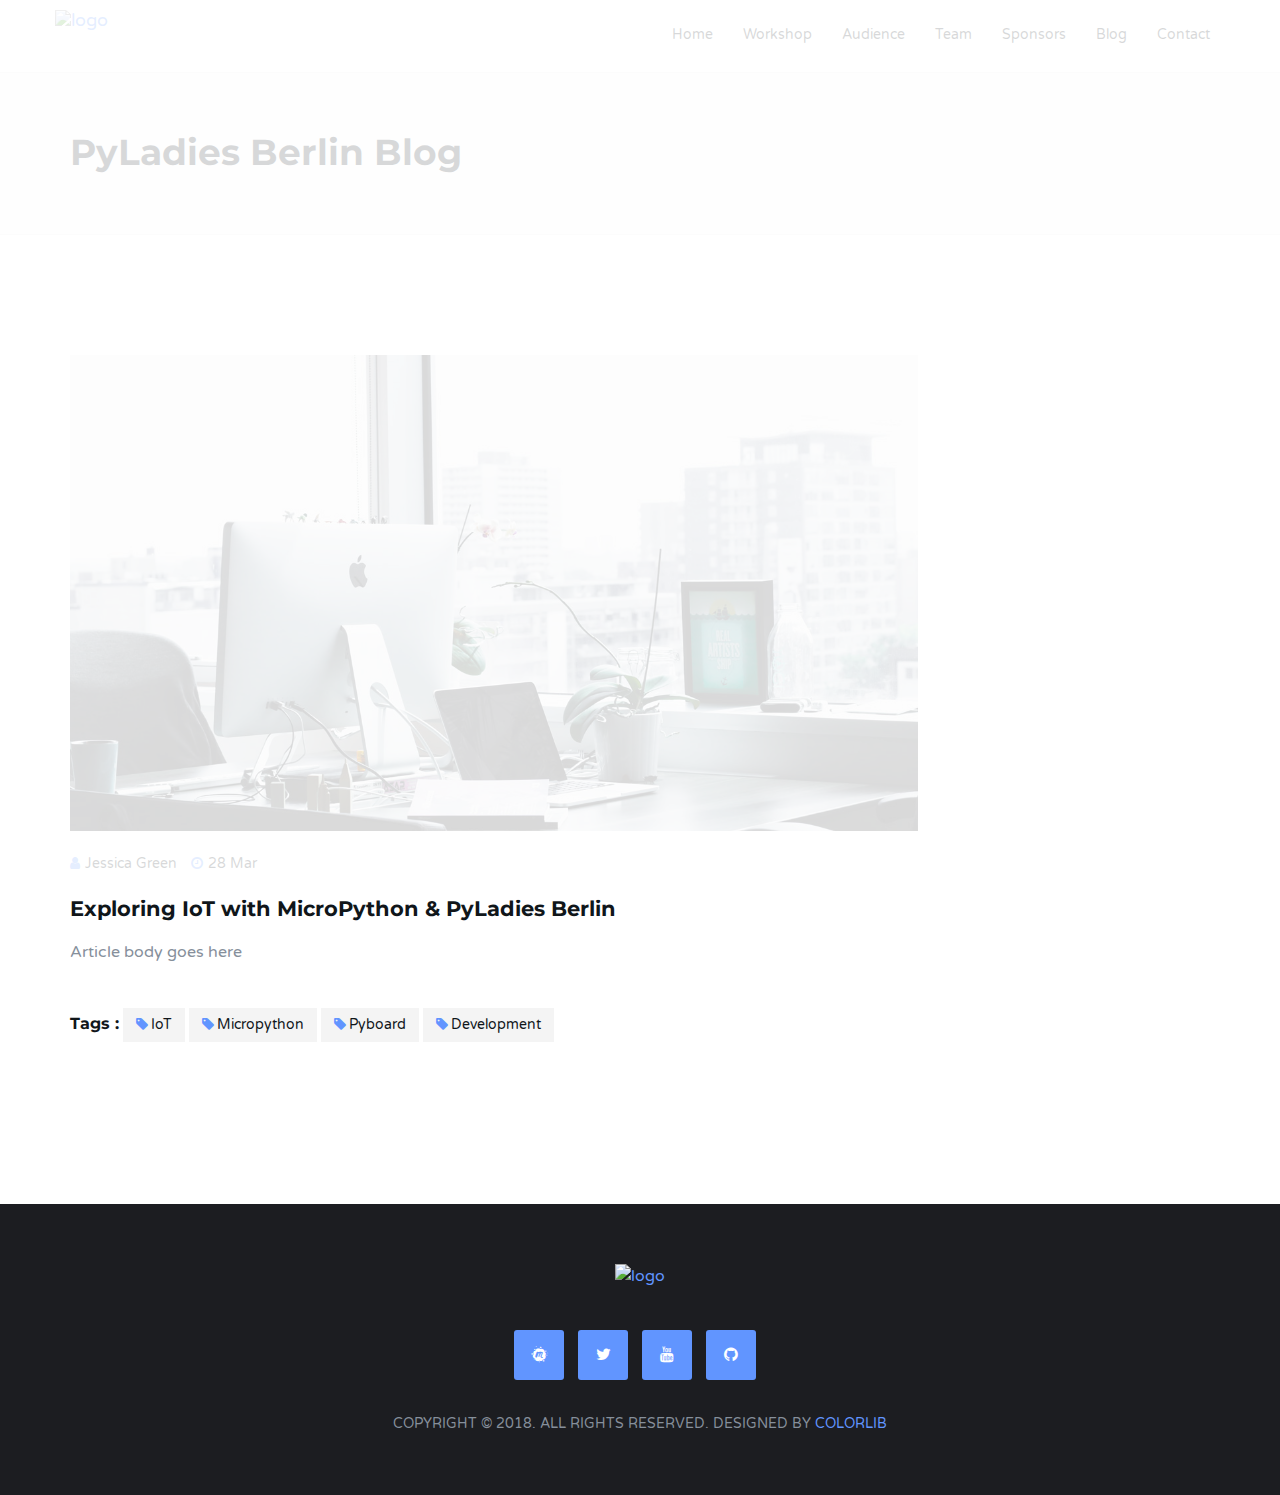
==== commit 14a29b6f: "fix blog footer and title" ====
--- a/blog.html
+++ b/blog.html
@@ -140,51 +140,49 @@
 	</div>
 	<!-- /Blog -->
 
-	<!-- Footer -->
-	<footer id="footer" class="sm-padding bg-dark">
-
-		<!-- Container -->
-		<div class="container">
-
-			<!-- Row -->
-			<div class="row">
-
-				<div class="col-md-12">
-
-					<!-- footer logo -->
-					<div class="footer-logo">
-						<a href="index.html"><img src="img/logo-alt.png" alt="logo"></a>
-					</div>
-					<!-- /footer logo -->
-
-					<!-- footer follow -->
-					<ul class="footer-follow">
-						<li><a href="#"><i class="fa fa-facebook"></i></a></li>
-						<li><a href="#"><i class="fa fa-twitter"></i></a></li>
-						<li><a href="#"><i class="fa fa-google-plus"></i></a></li>
-						<li><a href="#"><i class="fa fa-instagram"></i></a></li>
-						<li><a href="#"><i class="fa fa-linkedin"></i></a></li>
-						<li><a href="#"><i class="fa fa-youtube"></i></a></li>
-					</ul>
-					<!-- /footer follow -->
-
-					<!-- footer copyright -->
-					<div class="footer-copyright">
-						<p>Copyright © 2017. All Rights Reserved. Designed by <a href="https://colorlib.com" target="_blank">Colorlib</a></p>
-					</div>
-					<!-- /footer copyright -->
-
+		<!-- Footer -->
+		<footer id="footer" class="sm-padding bg-dark">
+
+			<!-- Container -->
+			<div class="container">
+	
+				<!-- Row -->
+				<div class="row">
+	
+					<div class="col-md-12">
+	
+						<!-- footer logo -->
+						<div class="footer-logo">
+							<a href="http://berlin.pyladies.com"><img src="img/pyladies_logo.png" alt="logo"></a>
+						</div>
+						<!-- /footer logo -->
+	
+						<!-- footer follow -->
+						<ul class="footer-follow">
+							<li><a href="https://www.meetup.com/PyLadies-Berlin"><i class="fa fa-meetup"></i></a></li>
+							<li><a href="https://twitter.com/PyLadiesBer"><i class="fa fa-twitter"></i></a></li>
+							<li><a href="https://www.youtube.com/user/PyLadiesBerlin"><i class="fa fa-youtube"></i></a></li>
+							<li><a href="http://github.com/PyLadiesBerlin"><i class="fa fa-github"></i></a></li>
+						</ul>
+						<!-- /footer follow -->
+	
+						<!-- footer copyright -->
+						<div class="footer-copyright">
+							<p>Copyright © 2018. All Rights Reserved. Designed by <a href="https://colorlib.com" target="_blank">Colorlib</a></p>
+						</div>
+						<!-- /footer copyright -->
+	
+					</div>
+	
 				</div>
-
-			</div>
-			<!-- /Row -->
-
-		</div>
-		<!-- /Container -->
-
-	</footer>
-	<!-- /Footer -->
-
+				<!-- /Row -->
+	
+			</div>
+			<!-- /Container -->
+	
+		</footer>
+		<!-- /Footer -->
+	
 	<!-- Back to top -->
 	<div id="back-to-top"></div>
 	<!-- /Back to top -->
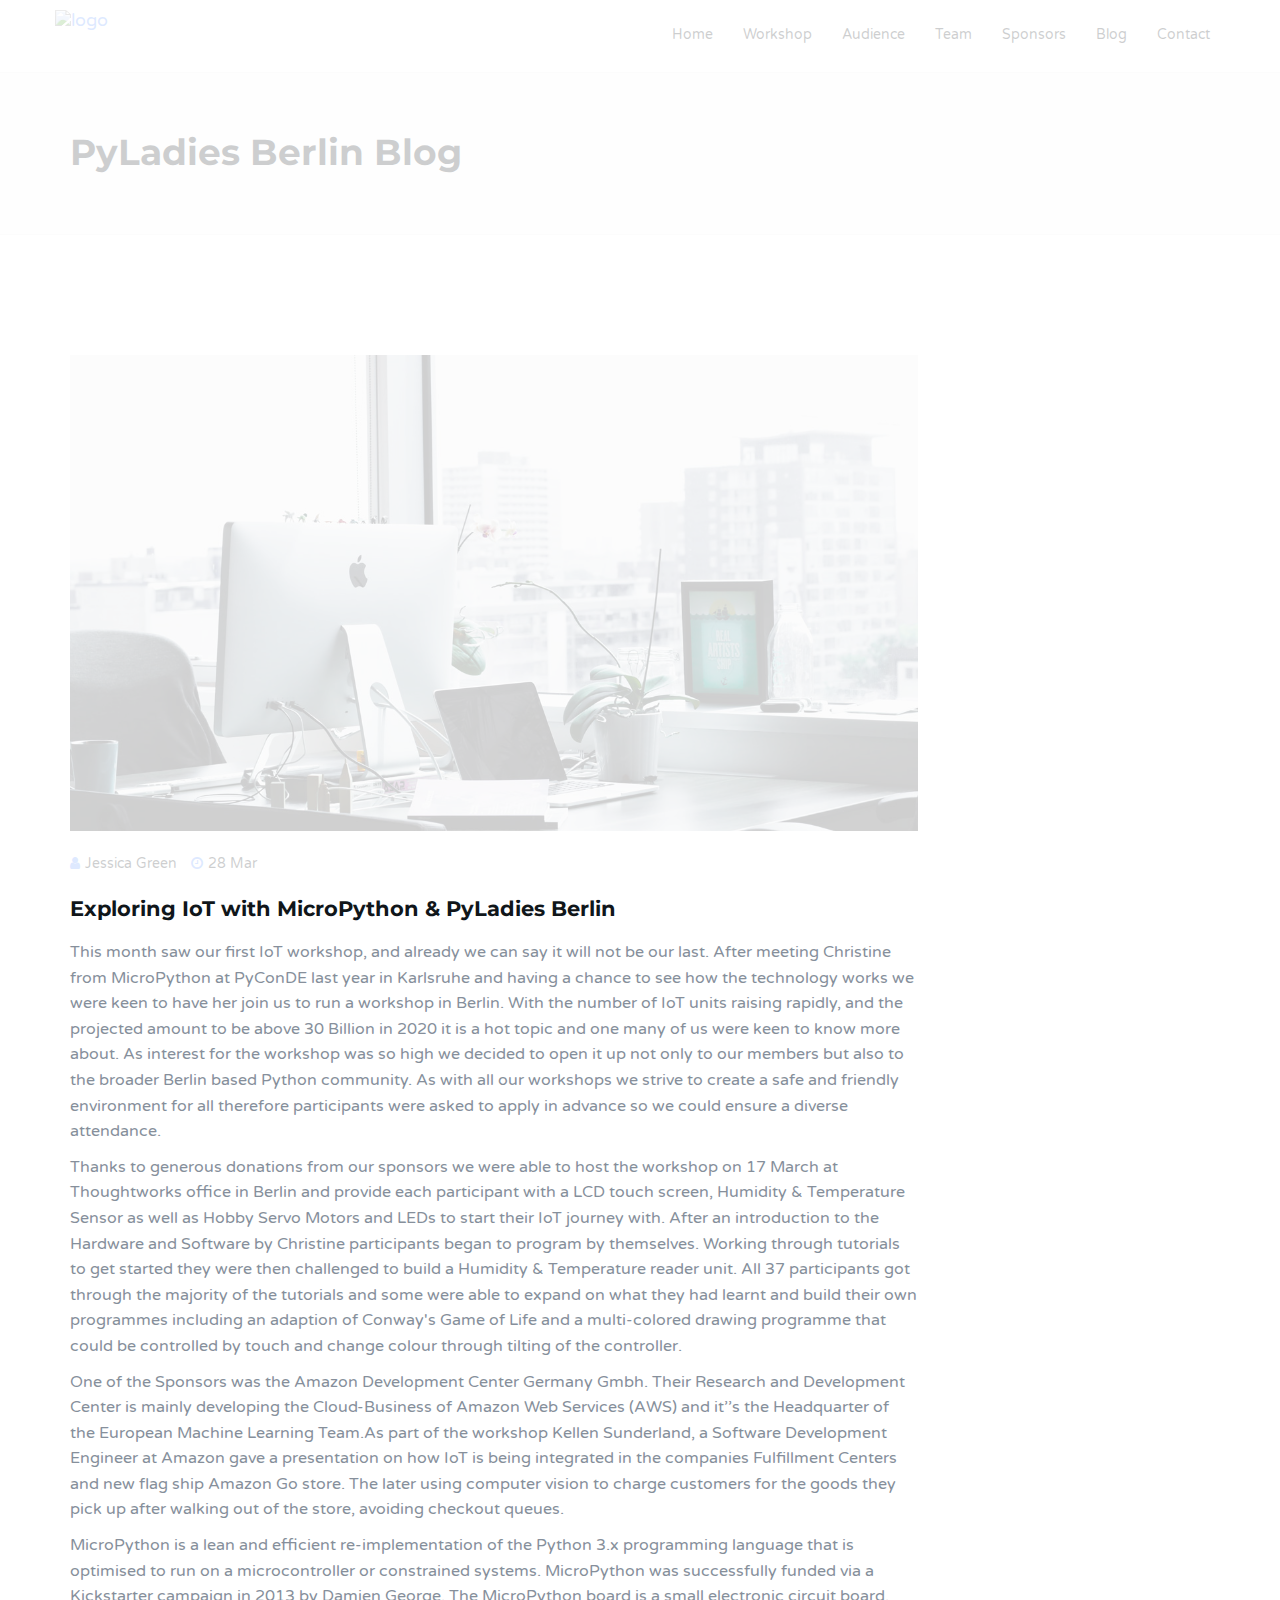
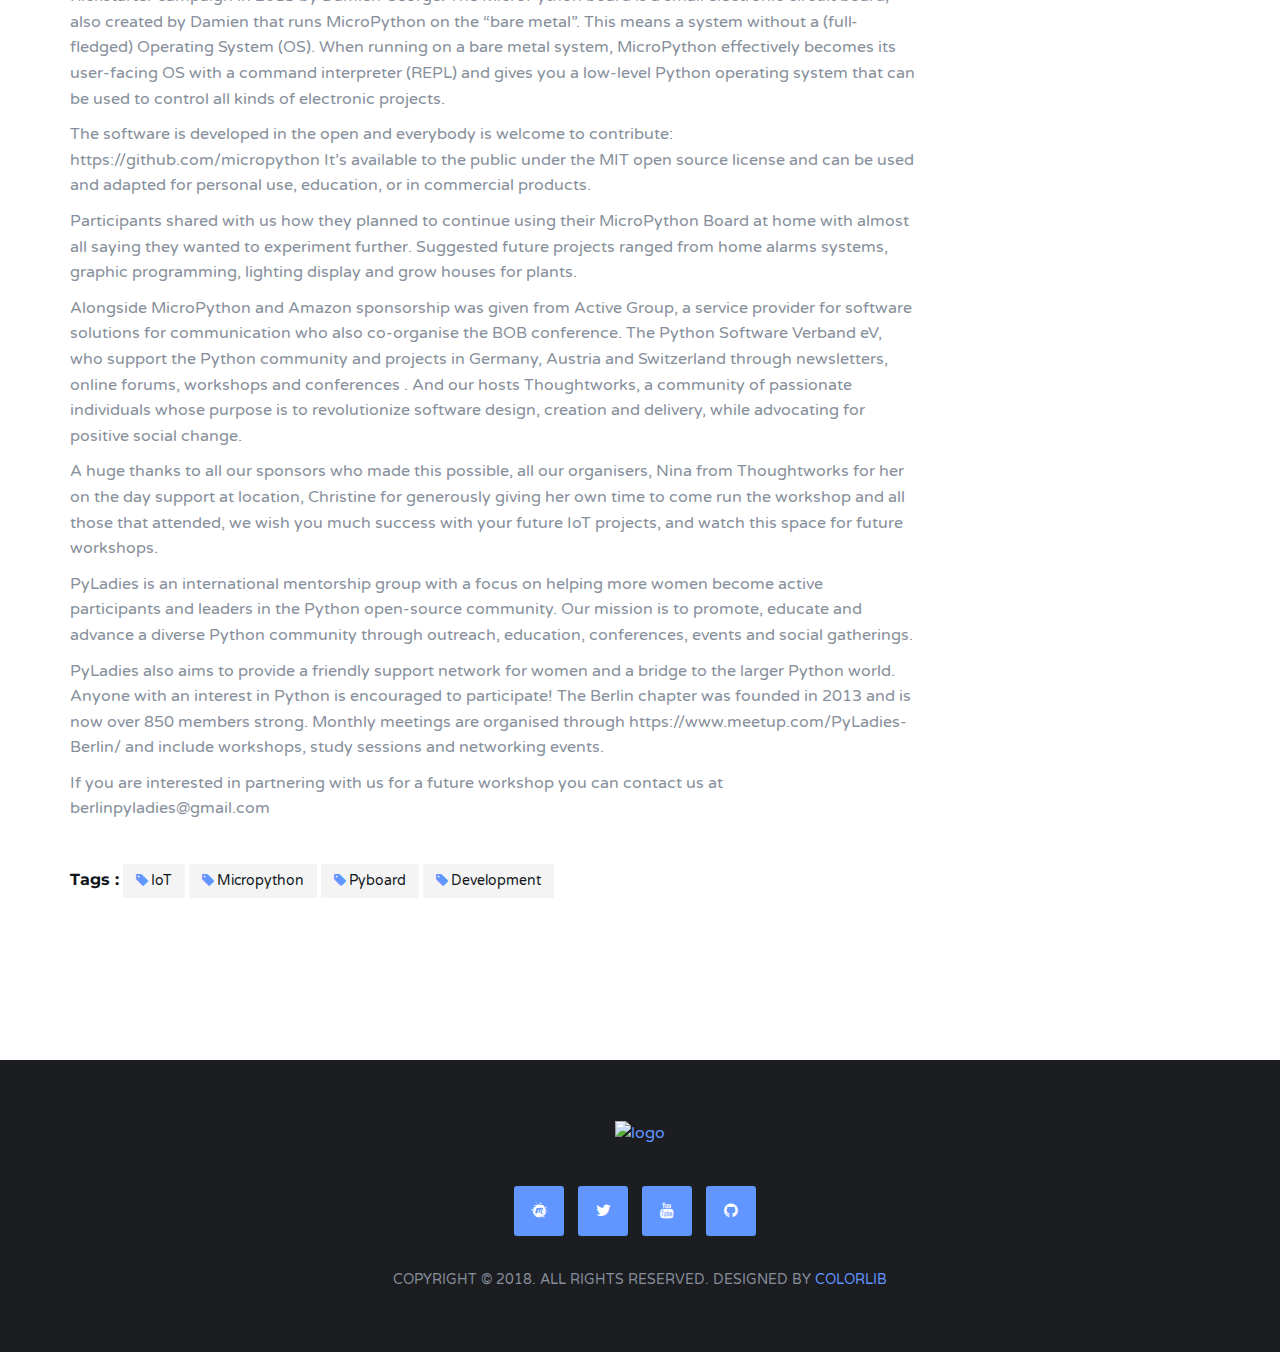
==== commit e854fab1: "add blog post" ====
--- a/blog.html
+++ b/blog.html
@@ -111,7 +111,25 @@
 							</ul>
 							<h3>Exploring IoT with MicroPython & PyLadies Berlin
 							</h3>
-							<p>Article body goes here</p>
+							<p>This month saw our first IoT workshop, and already we can say it will not be our last. After meeting Christine from MicroPython at PyConDE last year in Karlsruhe and having a chance to see how the technology works we were keen to have her join us to run a workshop in Berlin. With the number of IoT units raising rapidly, and the projected amount to be above 30 Billion in 2020 it is a hot topic and one many of us were keen to know more about. As interest for the workshop was so high we decided to open it up not only to our members but also to the broader Berlin based Python community. As with all our workshops we strive to create a safe and friendly environment for all therefore participants were asked to apply in advance so we could ensure a diverse attendance.</p>
+
+<p>Thanks to generous donations from our sponsors we were able to host the workshop on 17 March at Thoughtworks office in Berlin and provide each participant with a LCD touch screen, Humidity & Temperature Sensor as well as Hobby Servo Motors and LEDs to start their IoT journey with. After an introduction to the Hardware and Software by Christine participants began to program by themselves. Working through tutorials to get started they were then challenged to build a Humidity & Temperature reader unit. All 37 participants got through the majority of the tutorials and some were able to expand on what they had learnt and build their own programmes including an adaption of Conway's Game of Life and a multi-colored drawing programme that could be controlled by touch and change colour through tilting of the controller.</p>
+
+<p>One of the Sponsors was the Amazon Development Center Germany Gmbh. Their Research and Development Center is mainly developing the Cloud-Business of Amazon Web Services (AWS) and it’’s the Headquarter of the European Machine Learning Team.As part of the workshop Kellen Sunderland, a Software Development Engineer at Amazon gave a presentation on how IoT is being integrated in the companies Fulfillment Centers and new flag ship Amazon Go store. The later using computer vision to charge customers for the goods they pick up after walking out of the store, avoiding checkout queues.</p>
+
+<p>MicroPython is a lean and efficient re-implementation of the Python 3.x programming language that is optimised to run on a microcontroller or constrained systems. MicroPython was successfully funded via a Kickstarter campaign in 2013 by Damien George. The MicroPython board is a small electronic circuit board, also created by Damien that runs MicroPython on the “bare metal”. This means a system without a (full-fledged) Operating System (OS). When running on a bare metal system, MicroPython effectively becomes its user-facing OS with a command interpreter (REPL) and gives you a low-level Python operating system that can be used to control all kinds of electronic projects.</p>
+
+<p>The software is developed in the open and everybody is welcome to contribute: https://github.com/micropython It’s available to the public under the MIT open source license and can be used and adapted for personal use, education, or in commercial products. </p>
+
+<p>Participants shared with us how they planned to continue using their MicroPython Board at home with almost all saying they wanted to experiment further. Suggested future projects ranged from home alarms systems, graphic programming, lighting display and grow houses for plants.</p>
+
+<p>Alongside MicroPython and Amazon sponsorship was given from Active Group, a service provider for software solutions for communication who also co-organise the BOB conference. The Python Software Verband eV, who support the Python community and projects in Germany, Austria and Switzerland through newsletters, online forums, workshops and conferences . And our hosts Thoughtworks, a community of passionate individuals whose purpose is to revolutionize software design, creation and delivery, while advocating for positive social change. </p>
+
+<p>A huge thanks to all our sponsors who made this possible, all our organisers, Nina from Thoughtworks for her on the day support at location, Christine for generously giving her own time to come run the workshop and all those that attended, we wish you much success with your future IoT projects, and watch this space for future workshops.</p>
+<p>PyLadies is an international mentorship group with a focus on helping more women become active participants and leaders in the Python open-source community. Our mission is to promote, educate and advance a diverse Python community through outreach, education, conferences, events and social gatherings. </p>
+
+<p>PyLadies also aims to provide a friendly support network for women and a bridge to the larger Python world. Anyone with an interest in Python is encouraged to participate! The Berlin chapter was founded in  2013 and is now over 850 members strong. Monthly meetings are organised through https://www.meetup.com/PyLadies-Berlin/ and include workshops, study sessions and networking events.</p>
+<p>If you are interested in partnering with us for a future workshop you can contact us at berlinpyladies@gmail.com</p>
 						</div>
 
 						<!-- blog tags -->
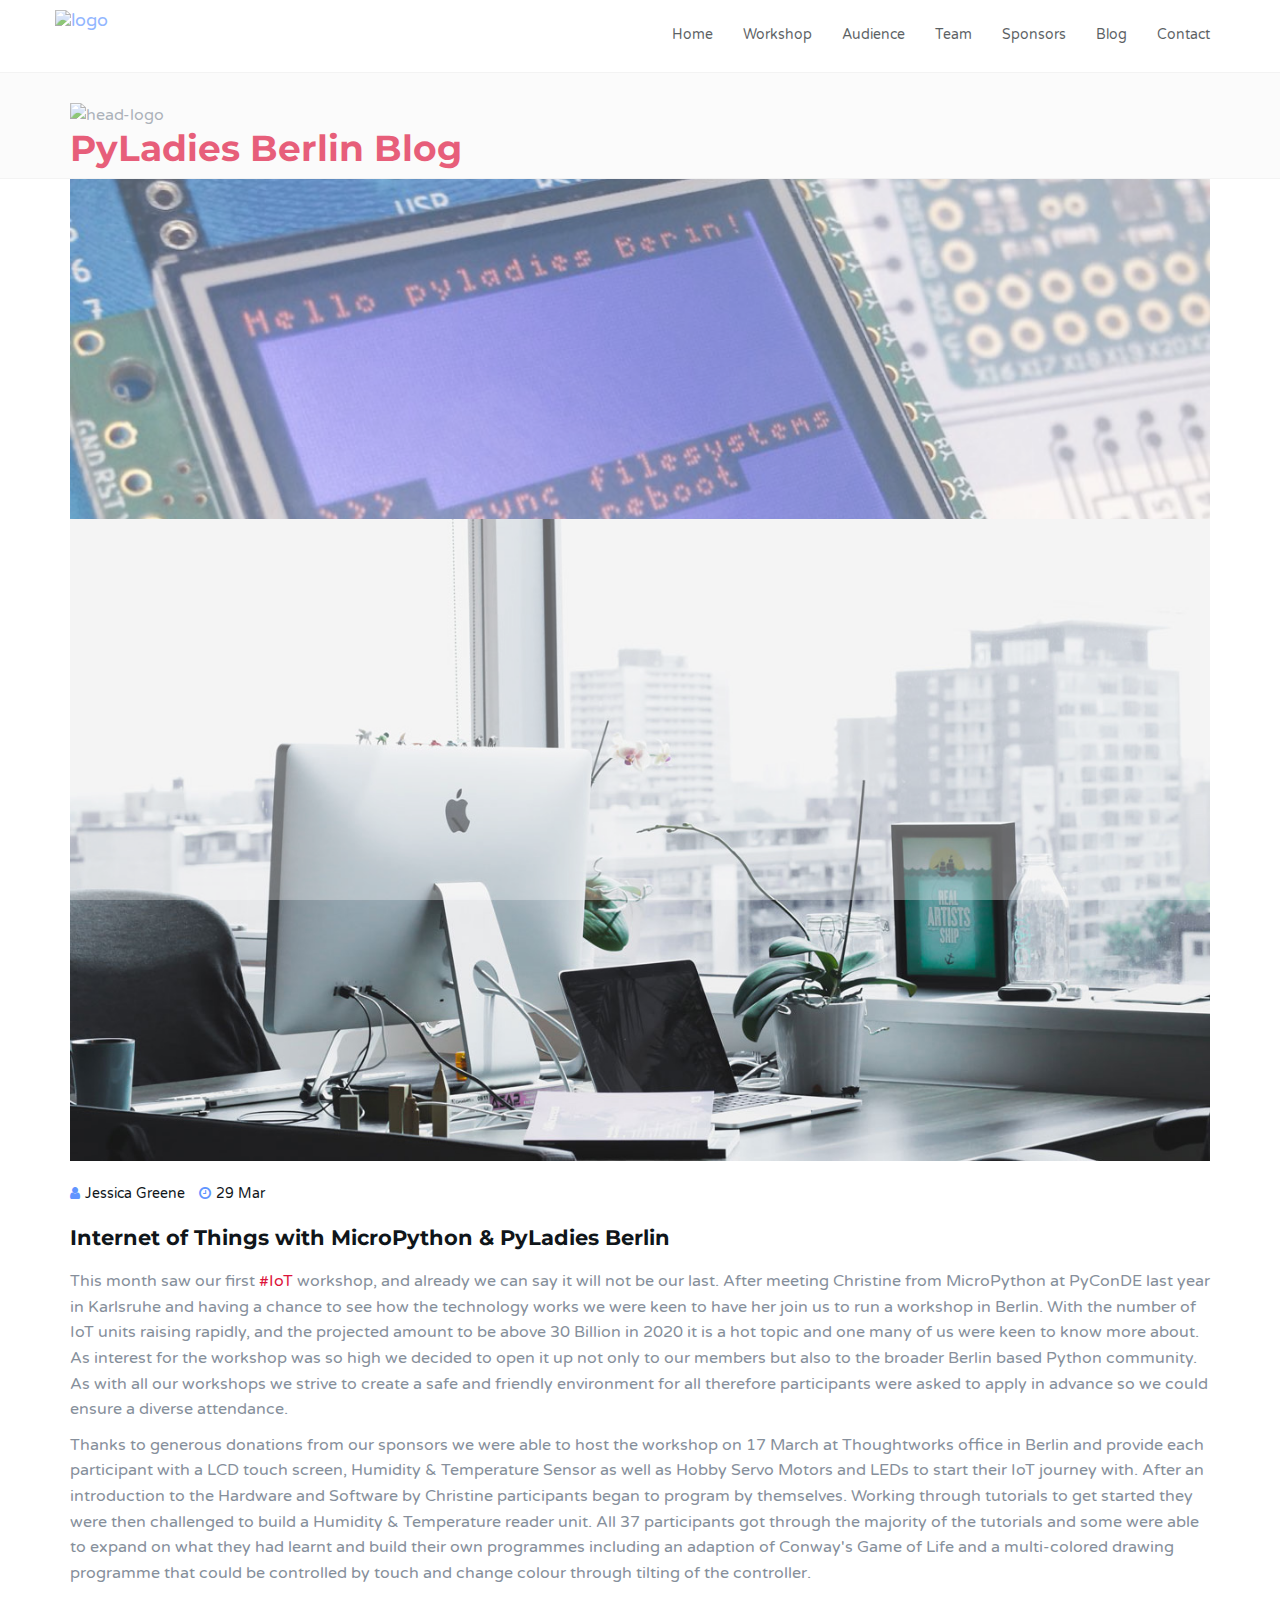
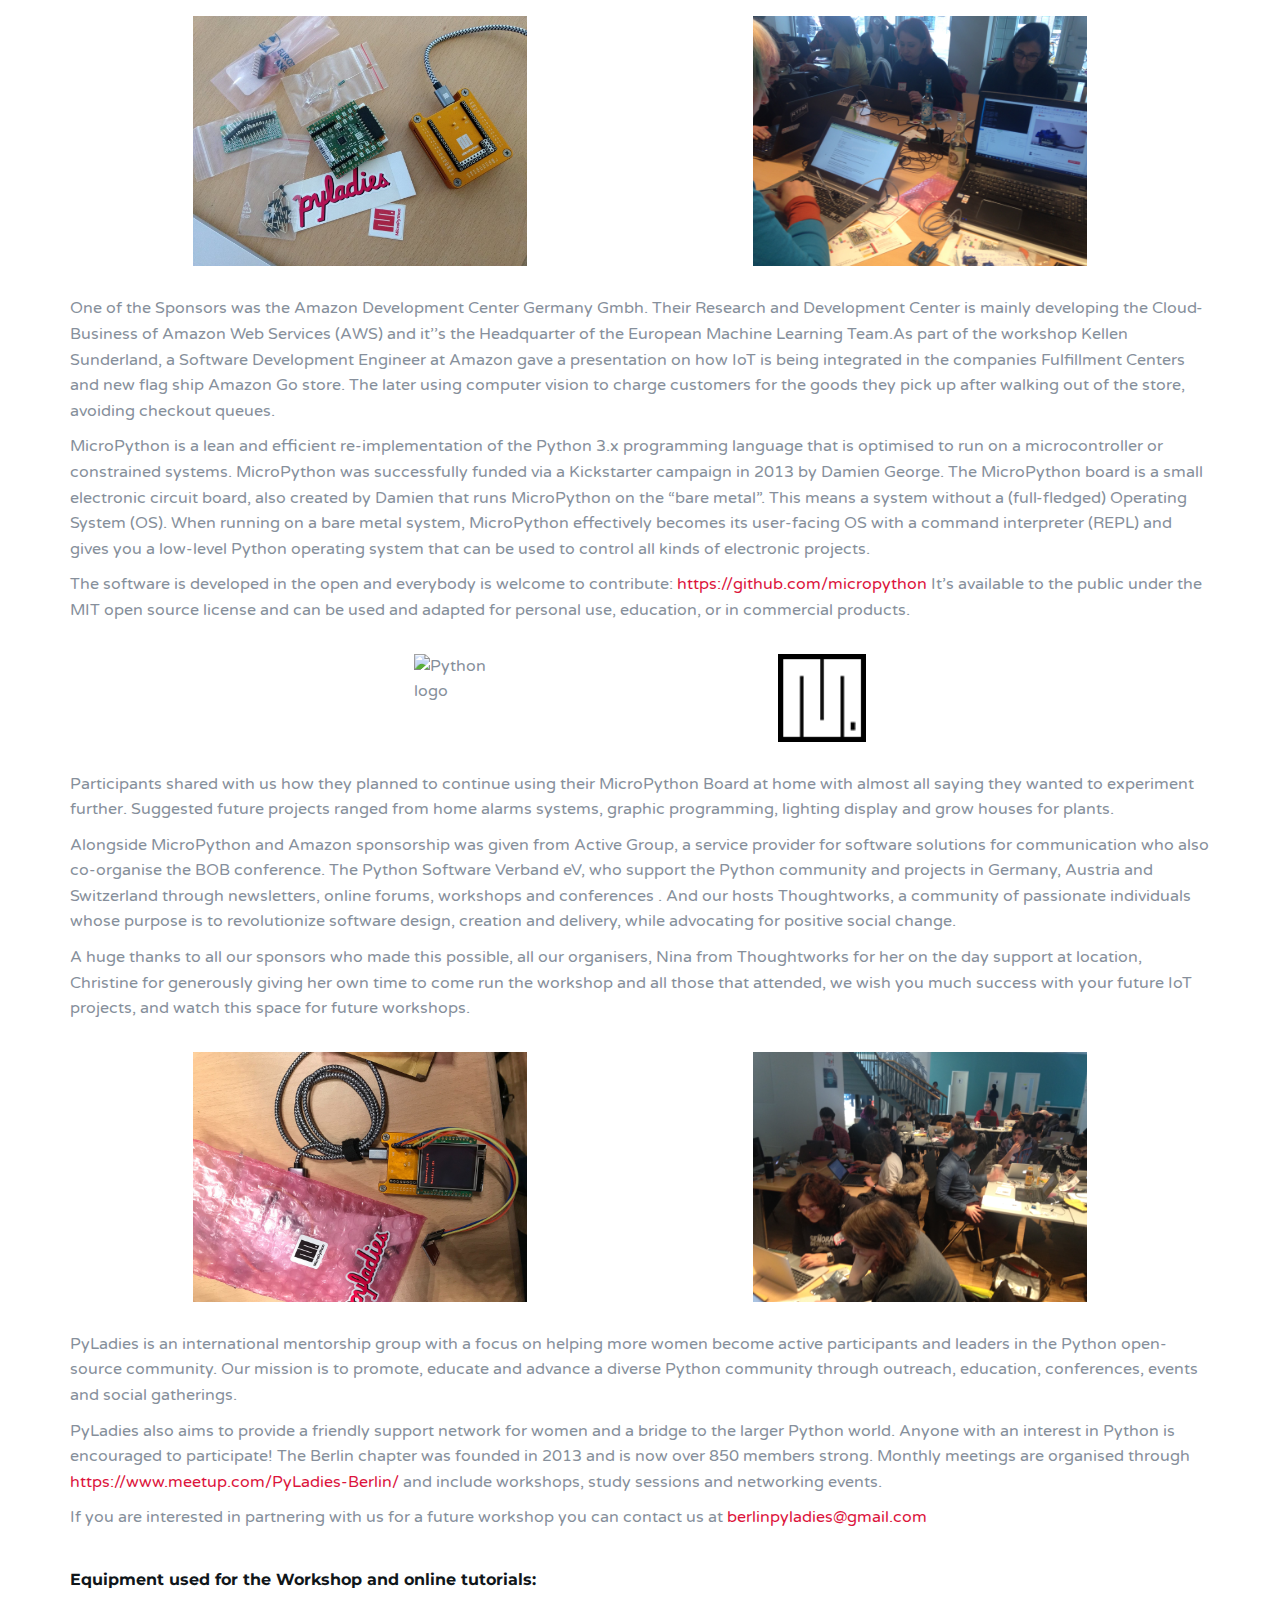
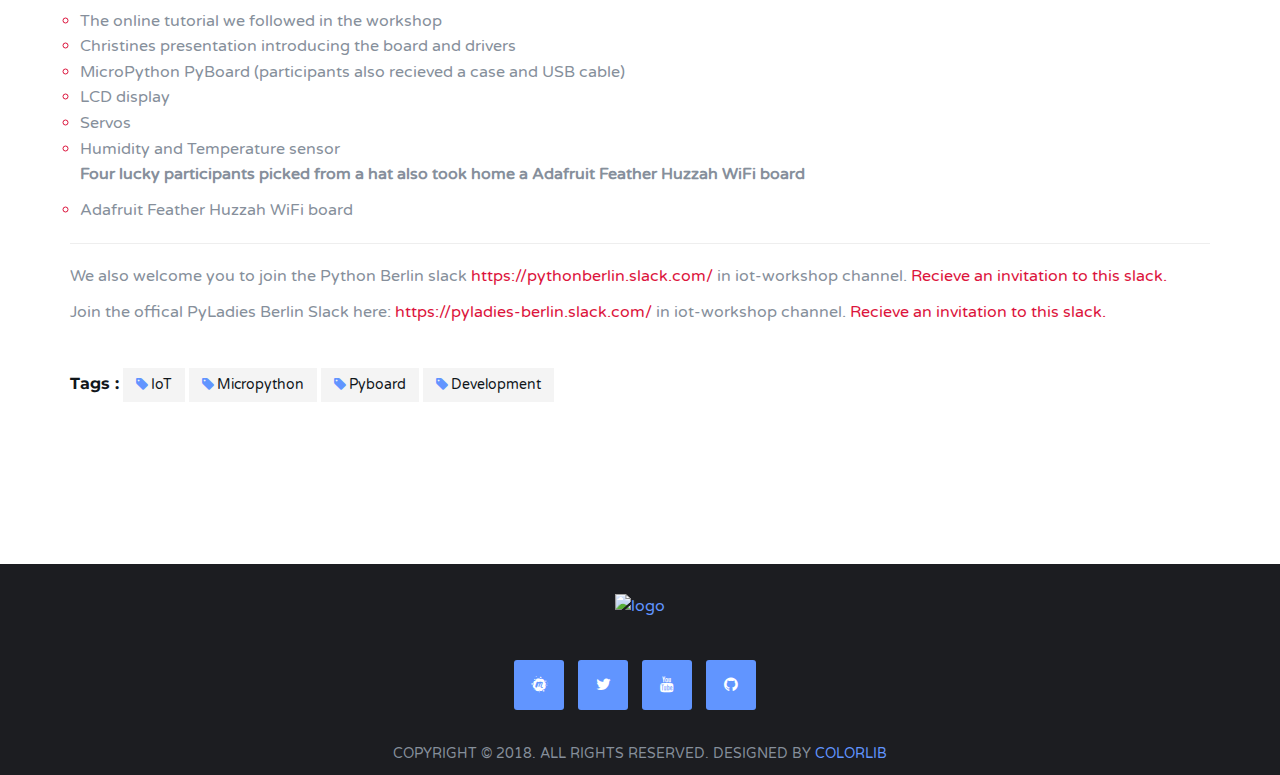
==== commit 208f0769: "styled blog page" ====
--- a/blog.html
+++ b/blog.html
@@ -7,7 +7,7 @@
 	<meta name="viewport" content="width=device-width, initial-scale=1">
 	<!-- The above 3 meta tags *must* come first in the head; any other head content must come *after* these tags -->
 
-	<title>HTML Template</title>
+	<title>PyLadies IoT Blog</title>
 
 	<!-- Google font -->
 	<link href="https://fonts.googleapis.com/css?family=Montserrat:400,700%7CVarela+Round" rel="stylesheet">
@@ -71,7 +71,7 @@
 					<li><a href="index.html#sponsors">Sponsors</a></li>
 					<li><a href="blog.html">Blog</a></li>
 					<li><a href="index.html#contact">Contact</a></li>
-				<!-- /Main navigation -->
+                </ul><!-- /Main navigation -->
 
 			</div>
 		</nav>
@@ -80,7 +80,8 @@
 		<!-- header wrapper -->
 		<div class="header-wrapper sm-padding bg-grey">
 			<div class="container">
-				<h2>PyLadies Berlin Blog</h2>
+                <img class="ladies-head" src='img/pyladies-head-small.png' alt="head-logo">
+				<h2 id="blog-title">PyLadies Berlin Blog</h2>
 
 			</div>
 		</div>
@@ -88,48 +89,88 @@
 
 	</header>
 	<!-- /Header -->
-
+    
+    <!-- photo -->
+    <div class="container">
+        <div class="blog-photo"></div>
+    </div>
+    
 	<!-- Blog -->
 	<div id="blog" class="section md-padding">
 
 		<!-- Container -->
 		<div class="container">
 
-			<!-- Row -->
-			<div class="row">
-
 				<!-- Main -->
-				<main id="main" class="col-md-9">
+				<main id="main">
 					<div class="blog">
 						<div class="blog-img">
-							<img class="img-responsive" src="./img/blog-post.jpg" alt="">
+							<img class="img-responsive" src="img/blog-post.jpg" alt="">
 						</div>
 						<div class="blog-content">
 							<ul class="blog-meta">
-								<li><i class="fa fa-user"></i>Jessica Green</li>
-								<li><i class="fa fa-clock-o"></i>28 Mar</li>
+								<li><i class="fa fa-user"></i>Jessica Greene</li>
+								<li><i class="fa fa-clock-o"></i>29 Mar</li>
 							</ul>
-							<h3>Exploring IoT with MicroPython & PyLadies Berlin
+							<h3>Internet of Things with MicroPython & PyLadies Berlin
 							</h3>
-							<p>This month saw our first IoT workshop, and already we can say it will not be our last. After meeting Christine from MicroPython at PyConDE last year in Karlsruhe and having a chance to see how the technology works we were keen to have her join us to run a workshop in Berlin. With the number of IoT units raising rapidly, and the projected amount to be above 30 Billion in 2020 it is a hot topic and one many of us were keen to know more about. As interest for the workshop was so high we decided to open it up not only to our members but also to the broader Berlin based Python community. As with all our workshops we strive to create a safe and friendly environment for all therefore participants were asked to apply in advance so we could ensure a diverse attendance.</p>
-
-<p>Thanks to generous donations from our sponsors we were able to host the workshop on 17 March at Thoughtworks office in Berlin and provide each participant with a LCD touch screen, Humidity & Temperature Sensor as well as Hobby Servo Motors and LEDs to start their IoT journey with. After an introduction to the Hardware and Software by Christine participants began to program by themselves. Working through tutorials to get started they were then challenged to build a Humidity & Temperature reader unit. All 37 participants got through the majority of the tutorials and some were able to expand on what they had learnt and build their own programmes including an adaption of Conway's Game of Life and a multi-colored drawing programme that could be controlled by touch and change colour through tilting of the controller.</p>
-
-<p>One of the Sponsors was the Amazon Development Center Germany Gmbh. Their Research and Development Center is mainly developing the Cloud-Business of Amazon Web Services (AWS) and it’’s the Headquarter of the European Machine Learning Team.As part of the workshop Kellen Sunderland, a Software Development Engineer at Amazon gave a presentation on how IoT is being integrated in the companies Fulfillment Centers and new flag ship Amazon Go store. The later using computer vision to charge customers for the goods they pick up after walking out of the store, avoiding checkout queues.</p>
-
-<p>MicroPython is a lean and efficient re-implementation of the Python 3.x programming language that is optimised to run on a microcontroller or constrained systems. MicroPython was successfully funded via a Kickstarter campaign in 2013 by Damien George. The MicroPython board is a small electronic circuit board, also created by Damien that runs MicroPython on the “bare metal”. This means a system without a (full-fledged) Operating System (OS). When running on a bare metal system, MicroPython effectively becomes its user-facing OS with a command interpreter (REPL) and gives you a low-level Python operating system that can be used to control all kinds of electronic projects.</p>
-
-<p>The software is developed in the open and everybody is welcome to contribute: https://github.com/micropython It’s available to the public under the MIT open source license and can be used and adapted for personal use, education, or in commercial products. </p>
-
-<p>Participants shared with us how they planned to continue using their MicroPython Board at home with almost all saying they wanted to experiment further. Suggested future projects ranged from home alarms systems, graphic programming, lighting display and grow houses for plants.</p>
-
-<p>Alongside MicroPython and Amazon sponsorship was given from Active Group, a service provider for software solutions for communication who also co-organise the BOB conference. The Python Software Verband eV, who support the Python community and projects in Germany, Austria and Switzerland through newsletters, online forums, workshops and conferences . And our hosts Thoughtworks, a community of passionate individuals whose purpose is to revolutionize software design, creation and delivery, while advocating for positive social change. </p>
-
-<p>A huge thanks to all our sponsors who made this possible, all our organisers, Nina from Thoughtworks for her on the day support at location, Christine for generously giving her own time to come run the workshop and all those that attended, we wish you much success with your future IoT projects, and watch this space for future workshops.</p>
-<p>PyLadies is an international mentorship group with a focus on helping more women become active participants and leaders in the Python open-source community. Our mission is to promote, educate and advance a diverse Python community through outreach, education, conferences, events and social gatherings. </p>
-
-<p>PyLadies also aims to provide a friendly support network for women and a bridge to the larger Python world. Anyone with an interest in Python is encouraged to participate! The Berlin chapter was founded in  2013 and is now over 850 members strong. Monthly meetings are organised through https://www.meetup.com/PyLadies-Berlin/ and include workshops, study sessions and networking events.</p>
-<p>If you are interested in partnering with us for a future workshop you can contact us at berlinpyladies@gmail.com</p>
+							<p>This month saw our first <a href="https://en.wikipedia.org/wiki/Internet_of_things" target="_blank" class="crimson">#IoT</a> workshop, and already we can say it will not be our last. After meeting Christine from MicroPython at PyConDE last year in Karlsruhe and having a chance to see how the technology works we were keen to have her join us to run a workshop in Berlin. With the number of IoT units raising rapidly, and the projected amount to be above 30 Billion in 2020 it is a hot topic and one many of us were keen to know more about. As interest for the workshop was so high we decided to open it up not only to our members but also to the broader Berlin based Python community. As with all our workshops we strive to create a safe and friendly environment for all therefore participants were asked to apply in advance so we could ensure a diverse attendance.</p>
+
+
+                            <p>Thanks to generous donations from our sponsors we were able to host the workshop on 17 March at Thoughtworks office in Berlin and provide each participant with a LCD touch screen, Humidity & Temperature Sensor as well as Hobby Servo Motors and LEDs to start their IoT journey with. After an introduction to the Hardware and Software by Christine participants began to program by themselves. Working through tutorials to get started they were then challenged to build a Humidity & Temperature reader unit. All 37 participants got through the majority of the tutorials and some were able to expand on what they had learnt and build their own programmes including an adaption of Conway's Game of Life and a multi-colored drawing programme that could be controlled by touch and change colour through tilting of the controller.</p>
+                            
+                           <div class="blog-main-photo">
+                                <img src='img/IOT_pyboard_kit.JPG' alt="Kits given out to participants"/>
+                                <img src='img/IOT_pyboard_working_through_challenges.JPG' alt="participants working on the tutorials"/>
+                            </div>
+
+                            <p>One of the Sponsors was the Amazon Development Center Germany Gmbh. Their Research and Development Center is mainly developing the Cloud-Business of Amazon Web Services (AWS) and it’’s the Headquarter of the European Machine Learning Team.As part of the workshop Kellen Sunderland, a Software Development Engineer at Amazon gave a presentation on how IoT is being integrated in the companies Fulfillment Centers and new flag ship Amazon Go store. The later using computer vision to charge customers for the goods they pick up after walking out of the store, avoiding checkout queues.</p>
+
+                            <p>MicroPython is a lean and efficient re-implementation of the Python 3.x programming language that is optimised to run on a microcontroller or constrained systems. MicroPython was successfully funded via a Kickstarter campaign in 2013 by Damien George. The MicroPython board is a small electronic circuit board, also created by Damien that runs MicroPython on the “bare metal”. This means a system without a (full-fledged) Operating System (OS). When running on a bare metal system, MicroPython effectively becomes its user-facing OS with a command interpreter (REPL) and gives you a low-level Python operating system that can be used to control all kinds of electronic projects.</p>
+
+                            <p>The software is developed in the open and everybody is welcome to contribute: <a href="https://github.com/micropython" target="_blank" class="crimson">https://github.com/micropython</a> It’s available to the public under the MIT open source license and can be used and adapted for personal use, education, or in commercial products. </p>
+                            
+                            <div class="blog-main-photo logo">
+                                <img src='img/Logo_Python.png' alt="Python logo"/>
+                                <img src='img/micropython-logo.png' alt="MicroPython logo"/>
+                            </div>
+
+                            <p>Participants shared with us how they planned to continue using their MicroPython Board at home with almost all saying they wanted to experiment further. Suggested future projects ranged from home alarms systems, graphic programming, lighting display and grow houses for plants.</p>
+
+                            <p>Alongside MicroPython and Amazon sponsorship was given from Active Group, a service provider for software solutions for communication who also co-organise the BOB conference. The Python Software Verband eV, who support the Python community and projects in Germany, Austria and Switzerland through newsletters, online forums, workshops and conferences . And our hosts Thoughtworks, a community of passionate individuals whose purpose is to revolutionize software design, creation and delivery, while advocating for positive social change. </p>
+
+                            <p>A huge thanks to all our sponsors who made this possible, all our organisers, Nina from Thoughtworks for her on the day support at location, Christine for generously giving her own time to come run the workshop and all those that attended, we wish you much success with your future IoT projects, and watch this space for future workshops.</p>
+                            
+                            <div class="blog-main-photo">
+                                <img src='img/Iot_humidity_reader.jpg' alt="The humidity reader that participants made"/>
+                                <img src='img/IOT_starting_with_challenges.JPG' alt="participants working on the tutorials"/>
+                            </div>
+
+                            <p>PyLadies is an international mentorship group with a focus on helping more women become active participants and leaders in the Python open-source community. Our mission is to promote, educate and advance a diverse Python community through outreach, education, conferences, events and social gatherings. </p>
+                            
+                            <p>PyLadies also aims to provide a friendly support network for women and a bridge to the larger Python world. Anyone with an interest in Python is encouraged to participate! The Berlin chapter was founded in  2013 and is now over 850 members strong. Monthly meetings are organised through <a href="https://www.meetup.com/PyLadies-Berlin/" target="_blank" class="crimson">https://www.meetup.com/PyLadies-Berlin/</a> and include workshops, study sessions and networking events.</p>
+                            
+                            <p>If you are interested in partnering with us for a future workshop you can contact us at <span class="crimson">berlinpyladies@gmail.com</span></p>
+                            
+                            <div id="resources">
+                                <h5>Equipment used for the Workshop and online tutorials:</h5>
+                                <ul>
+                                    <li><a href="https://github.com/tine3700/micropython/tree/master/docs/pyboard/tutorial" target="_blank">The online tutorial we followed in the workshop</a></li>
+                                    <li><a href="" target="_blank">Christines presentation introducing the board and drivers</a></li>
+                                    <li><a href="https://store.micropython.org/product/PYBv1.1H" target="_blank">MicroPython PyBoard (participants also recieved a case and USB cable)</a></li>
+                                    <li><a href="https://store.micropython.org/product/LCD160CRv1.0H" target="_blank">LCD display</a></li>
+                                    <li><a href="http://www.feetechrc.com/product/analog-servo/micro-1-3kg-cm-360-degree-continuous-rotation-servo-fs90r/" target="_blank">Servos</a></li>
+                                    <!--<li><a href="" target="_blank">LEDS and Resister</li>-->
+                                    <li><a href="http://www.ti.com/product/HDC1080?utm_source=GOOGLE&utm_medium=cpc&utm_term=%2Bhdc1080&utm_campaign=ASC_SEN_DE_P_M_CurrentSense&utm_content=d18a4f26-8892-4539-aa3e-bc99f61ed0c3&gclid=Cj0KCQjwnfLVBRCxARIsAPvl82HKDTQbQIOVgK57KGiu6Mjx-_uxz8oqOy1sUwFJXEZA0X1qVwpMFiEaAgmmEALw_wcB" target="_blank">Humidity and Temperature sensor</a></li>
+
+                                    <p><span class="bold">Four lucky participants picked from a hat also took home a Adafruit Feather Huzzah WiFi board </span></p>
+                                    <li><a href="https://www.digikey.de/product-detail/de/2821/1528-1530-ND/5775536" target="_blank">Adafruit Feather Huzzah WiFi board</a></li>
+                                </ul>
+                            </div>
+                            <hr>
+
+                            <p>We also welcome you to join the Python Berlin slack <a href="https://pythonberlin.slack.com/" class="crimson">https://pythonberlin.slack.com/</a> in iot-workshop channel. <a href="https://pythonberlin.eu.ngrok.io/" class="crimson">Recieve an invitation to this slack.</a> </p>
+                            <p> Join the offical PyLadies Berlin Slack here: <a href="https://pyladies-berlin.slack.com/" class="crimson">https://pyladies-berlin.slack.com/</a> in iot-workshop channel. <a href="https://pyladies-berlin.herokuapp.com/" class="crimson">Recieve an invitation to this slack.</a></p>
 						</div>
 
 						<!-- blog tags -->
@@ -146,11 +187,6 @@
 					</div>
 				</main>
 				<!-- /Main -->
-
-
-				
-			</div>
-			<!-- /Row -->
 
 		</div>
 		<!-- /Container -->
--- a/css/style.css
+++ b/css/style.css
@@ -125,13 +125,13 @@
 }
 
 .md-padding {
-    padding-top: 120px;
+    /*padding-top: 120px;*/
     padding-bottom: 120px;
 }
 
 .sm-padding {
-    padding-top: 60px;
-    padding-bottom: 60px;
+    padding-top: 30px;
+    padding-bottom: 10px;
 }
 
 
@@ -145,6 +145,11 @@
 
 .bg-dark {
     background-color: #1C1D21;
+}
+
+.intro {
+    text-align: left;
+    list-style: disc
 }
 
 
@@ -1129,13 +1134,81 @@
 /*------------------------------------*\
 	Blog post
 \*------------------------------------*/
-
+/* -- Header -- */
+.blog-photo {
+    background-image:  url(../img/IOT_pyboard_hello_pyladies.JPG);
+    background-size: cover;
+    background-position-y: center;
+    height: 340px;
+}
+
+#blog-title {
+    text-align: left;
+    color: crimson;
+    display: block;
+}
+
+.bold {
+    font-weight: bold;
+
+}
+
+.crimson {
+    color: crimson;
+}
+
+/* -- Main blog -- */
 #main .blog .blog-content {
   padding: 20px 0px 0px;
 }
 
 #main .blog {
   margin-top: 0px;
+}
+
+
+.blog-main-photo {
+    display: flex;
+    padding: 10px;
+    margin-bottom: 10px;
+    flex-wrap: wrap;
+}
+
+
+.blog-main-photo img {
+    height: 30vh;
+    margin: auto;
+    padding: 10px;
+}
+
+.blog-main-photo.logo {
+    justify-content: center;
+}
+
+.logo img {
+    height: 12vh;
+    width: 12vh;
+    margin-left: 10vw;
+    margin-right: 10vw;
+}
+
+#resources {
+    width: 75%;
+    padding-top: 30px;
+}
+
+#resources ul{
+    list-style-type: circle;
+    color: crimson;
+    padding-left: 10px;
+}
+
+#resources ul li a, #resources ul p{
+    color: #868F9B;
+}
+
+#resources ul li a:hover{
+    color: crimson;
 }
 
 /* -- blog tags -- */
@@ -1159,8 +1232,8 @@
 }
 
 .blog-tags a:hover {
-  color: #FFF;
-  background-color: #6195FF;
+    color: #FFF;
+    background-color: #6195FF;
 }
 
 .blog-tags a i {
@@ -1169,7 +1242,7 @@
 }
 
 .blog-tags a:hover i {
-  color: #FFF;
+    color: #FFF;
 }
 
 
@@ -1502,6 +1575,9 @@
   .section-header h2.title {
   		font-size:31.5px;
 	}
+    .blog-photo {
+        height: 240px;
+    }
 
   .main-btn , .default-btn , .outline-btn , .white-btn  {
   		padding: 8px 22px;
@@ -1547,7 +1623,13 @@
       margin-left: 0px;
   }
 
-
+  .blog-photo {
+        height: 140px;
+    }  
+    
+    #blog-title {
+    font-size: x-large;
+    }
 
   .blog-author .media .media-left {
       display: block;
@@ -1568,6 +1650,10 @@
   .blog-comments .media .media {
       margin:0px -15px;
   }
+    
+    #resources ul li a {
+        color: crimson;
+    }
 }
 
 
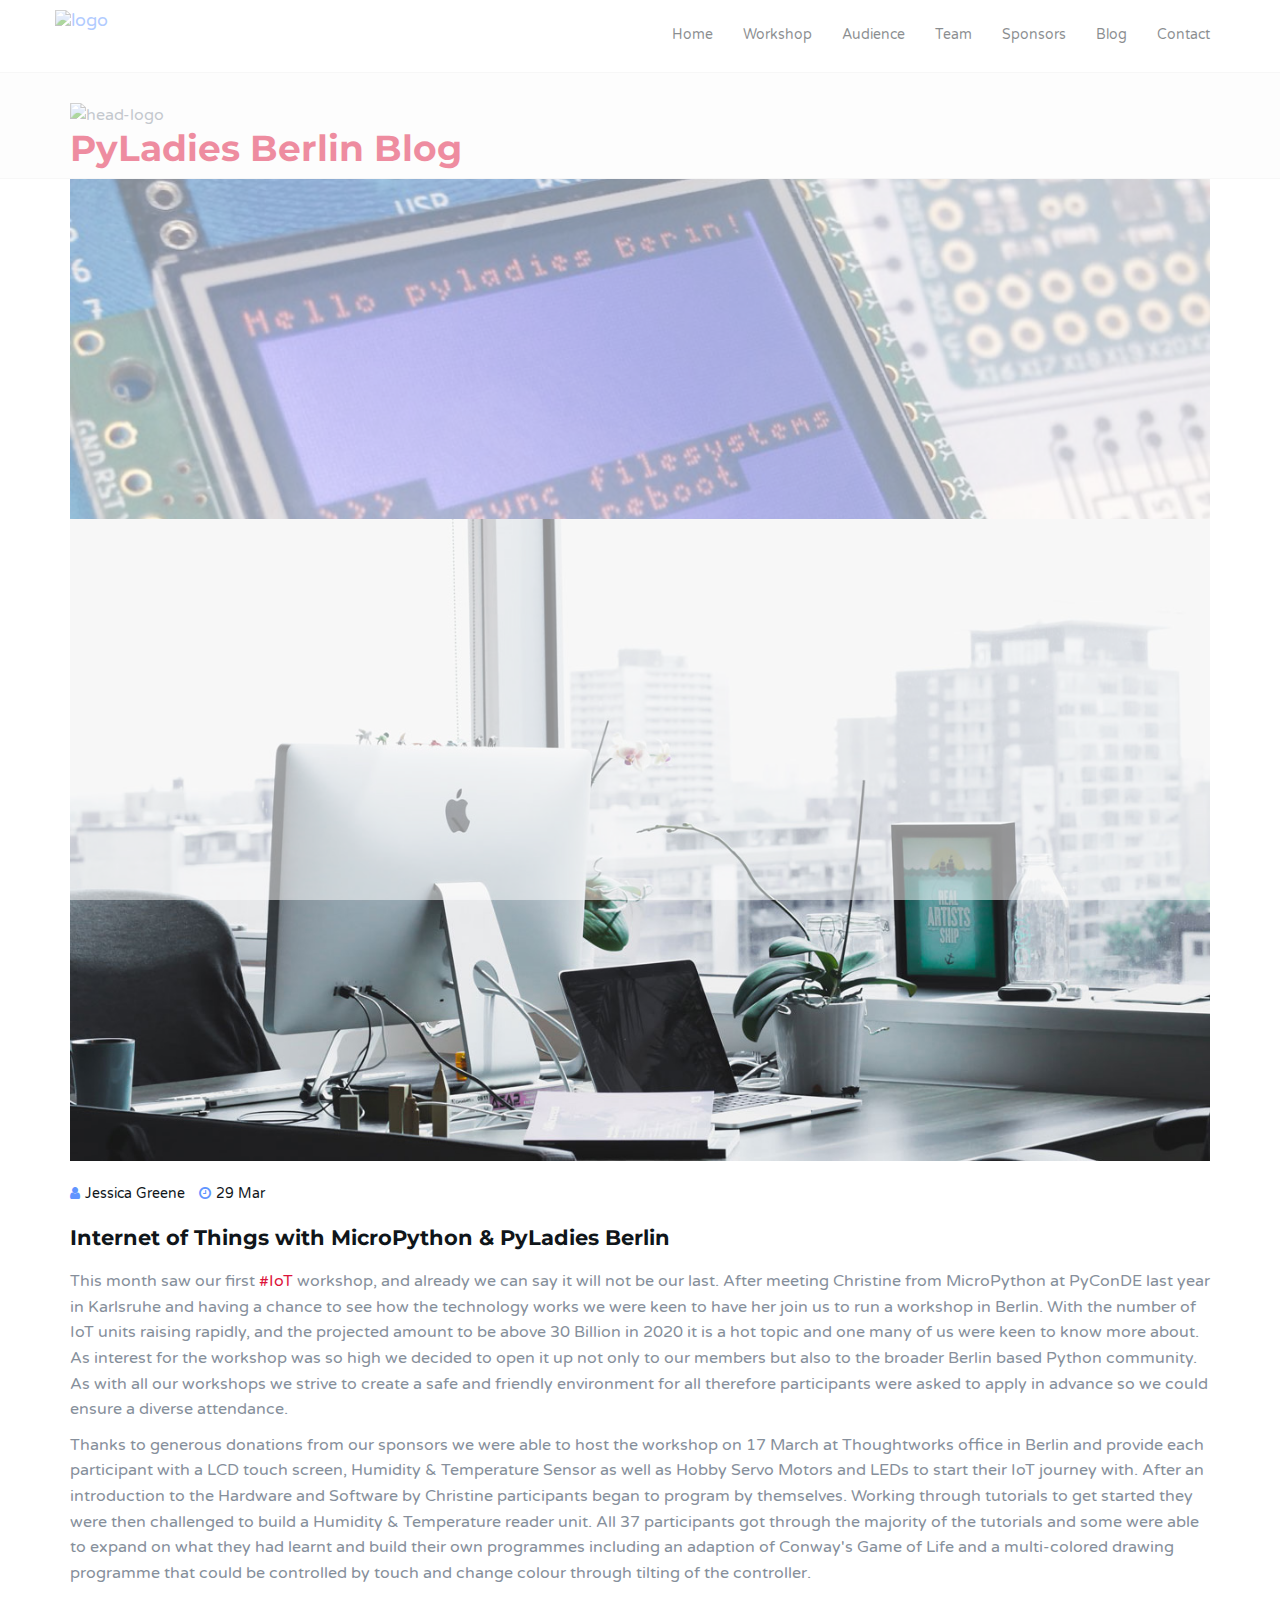
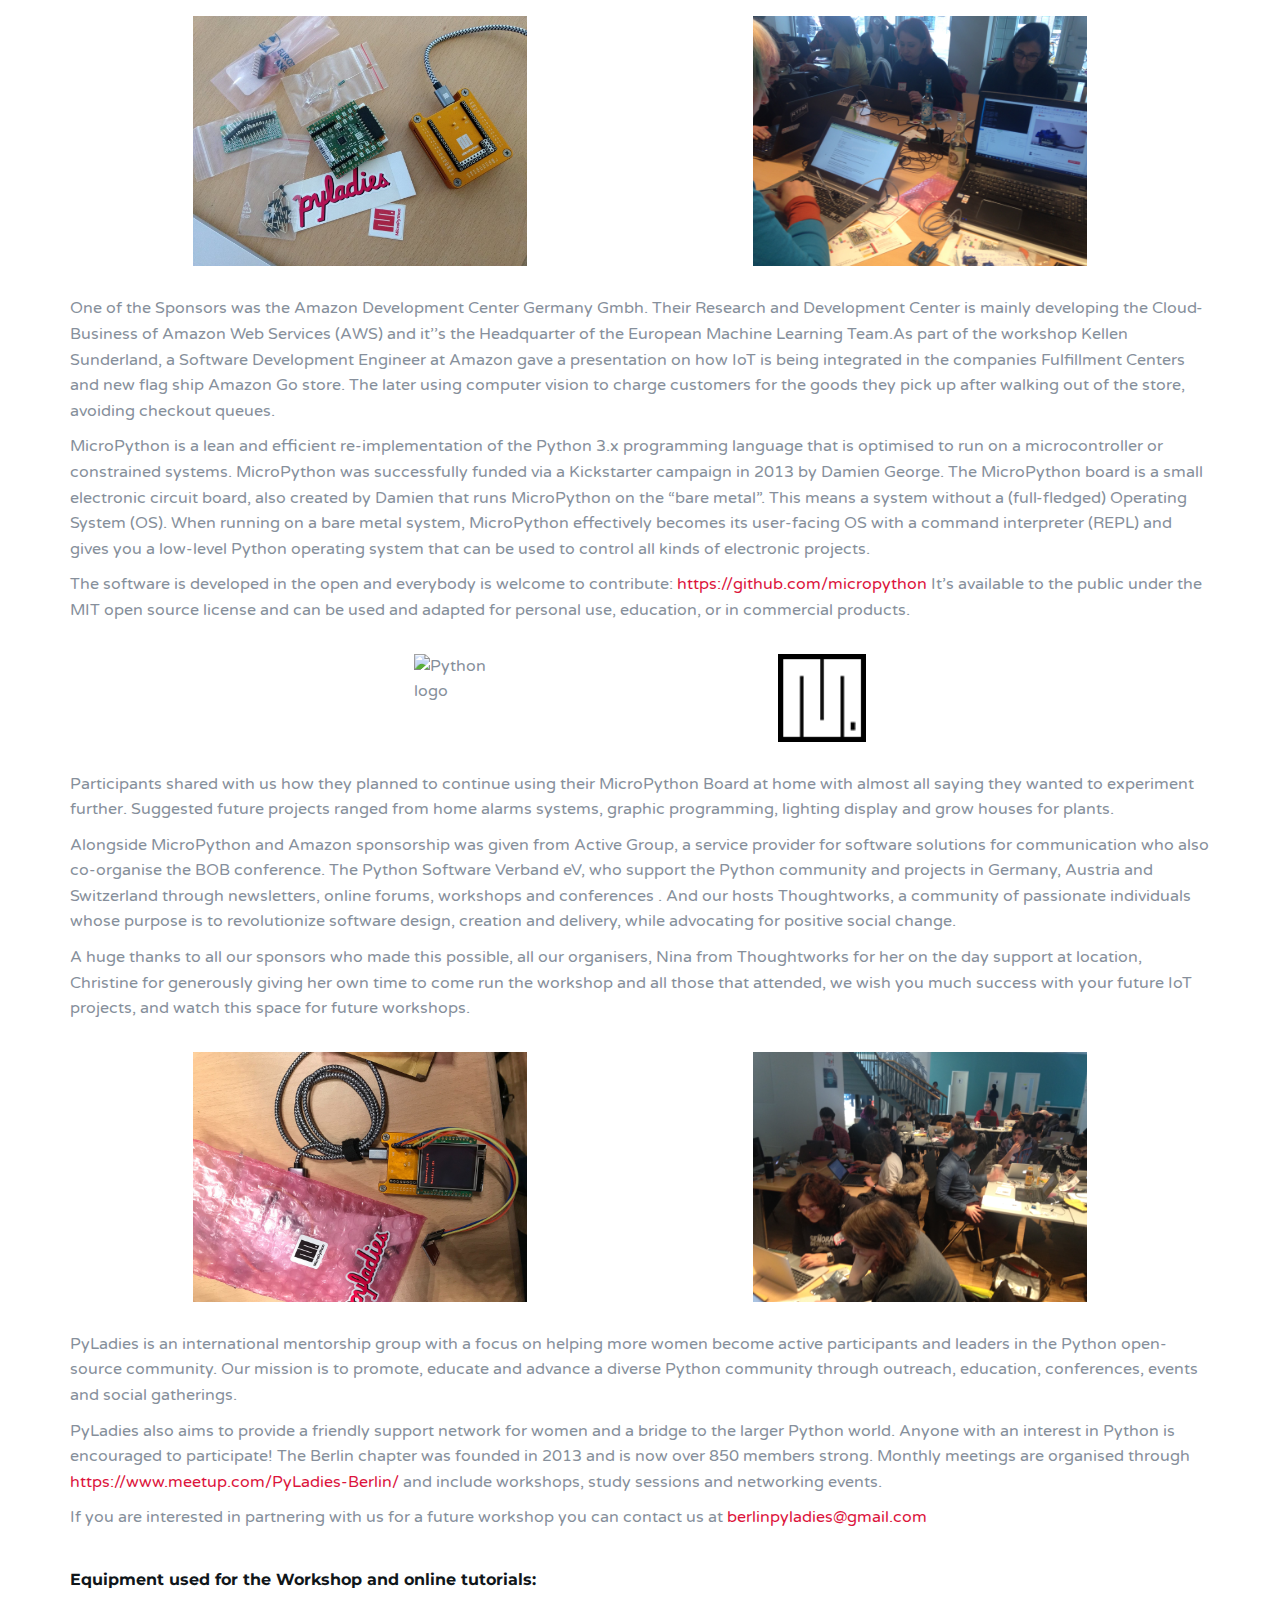
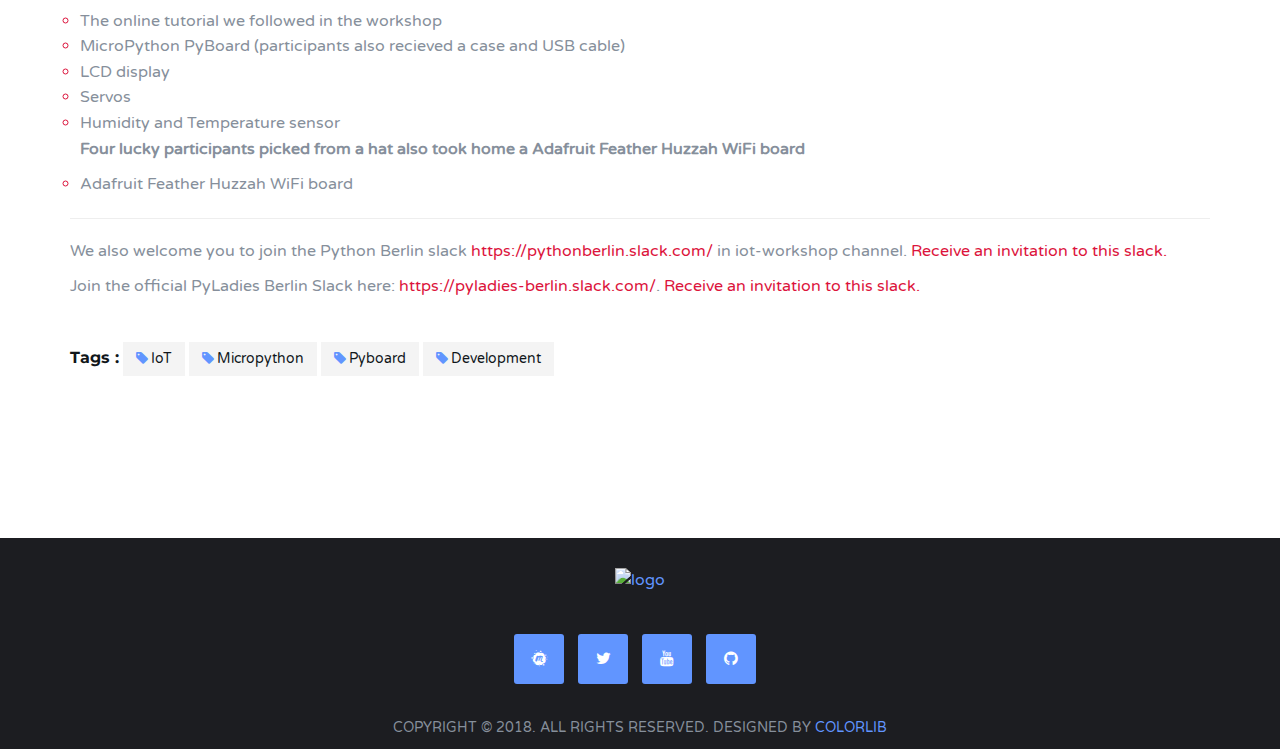
==== commit 61eba53e: "commented out christines presentation and changed slack invites" ====
--- a/blog.html
+++ b/blog.html
@@ -156,7 +156,7 @@
                                 <h5>Equipment used for the Workshop and online tutorials:</h5>
                                 <ul>
                                     <li><a href="https://github.com/tine3700/micropython/tree/master/docs/pyboard/tutorial" target="_blank">The online tutorial we followed in the workshop</a></li>
-                                    <li><a href="" target="_blank">Christines presentation introducing the board and drivers</a></li>
+                                    <!-- add in when we receieve presentation <li><a href="" target="_blank">Christines presentation introducing the board and drivers</a></li> -->
                                     <li><a href="https://store.micropython.org/product/PYBv1.1H" target="_blank">MicroPython PyBoard (participants also recieved a case and USB cable)</a></li>
                                     <li><a href="https://store.micropython.org/product/LCD160CRv1.0H" target="_blank">LCD display</a></li>
                                     <li><a href="http://www.feetechrc.com/product/analog-servo/micro-1-3kg-cm-360-degree-continuous-rotation-servo-fs90r/" target="_blank">Servos</a></li>
@@ -169,8 +169,8 @@
                             </div>
                             <hr>
 
-                            <p>We also welcome you to join the Python Berlin slack <a href="https://pythonberlin.slack.com/" class="crimson">https://pythonberlin.slack.com/</a> in iot-workshop channel. <a href="https://pythonberlin.eu.ngrok.io/" class="crimson">Recieve an invitation to this slack.</a> </p>
-                            <p> Join the offical PyLadies Berlin Slack here: <a href="https://pyladies-berlin.slack.com/" class="crimson">https://pyladies-berlin.slack.com/</a> in iot-workshop channel. <a href="https://pyladies-berlin.herokuapp.com/" class="crimson">Recieve an invitation to this slack.</a></p>
+                            <p>We also welcome you to join the Python Berlin slack <a href="https://pythonberlin.slack.com/" class="crimson">https://pythonberlin.slack.com/</a> in iot-workshop channel. <a href="https://pythonberlin.eu.ngrok.io/" class="crimson">Receive an invitation to this slack.</a> </p>
+                            <p> Join the official PyLadies Berlin Slack here: <a href="https://pyladies-berlin.slack.com/" class="crimson">https://pyladies-berlin.slack.com/</a>. <a href="https://pyladies-berlin.herokuapp.com/" class="crimson">Receive an invitation to this slack.</a></p>
 						</div>
 
 						<!-- blog tags -->
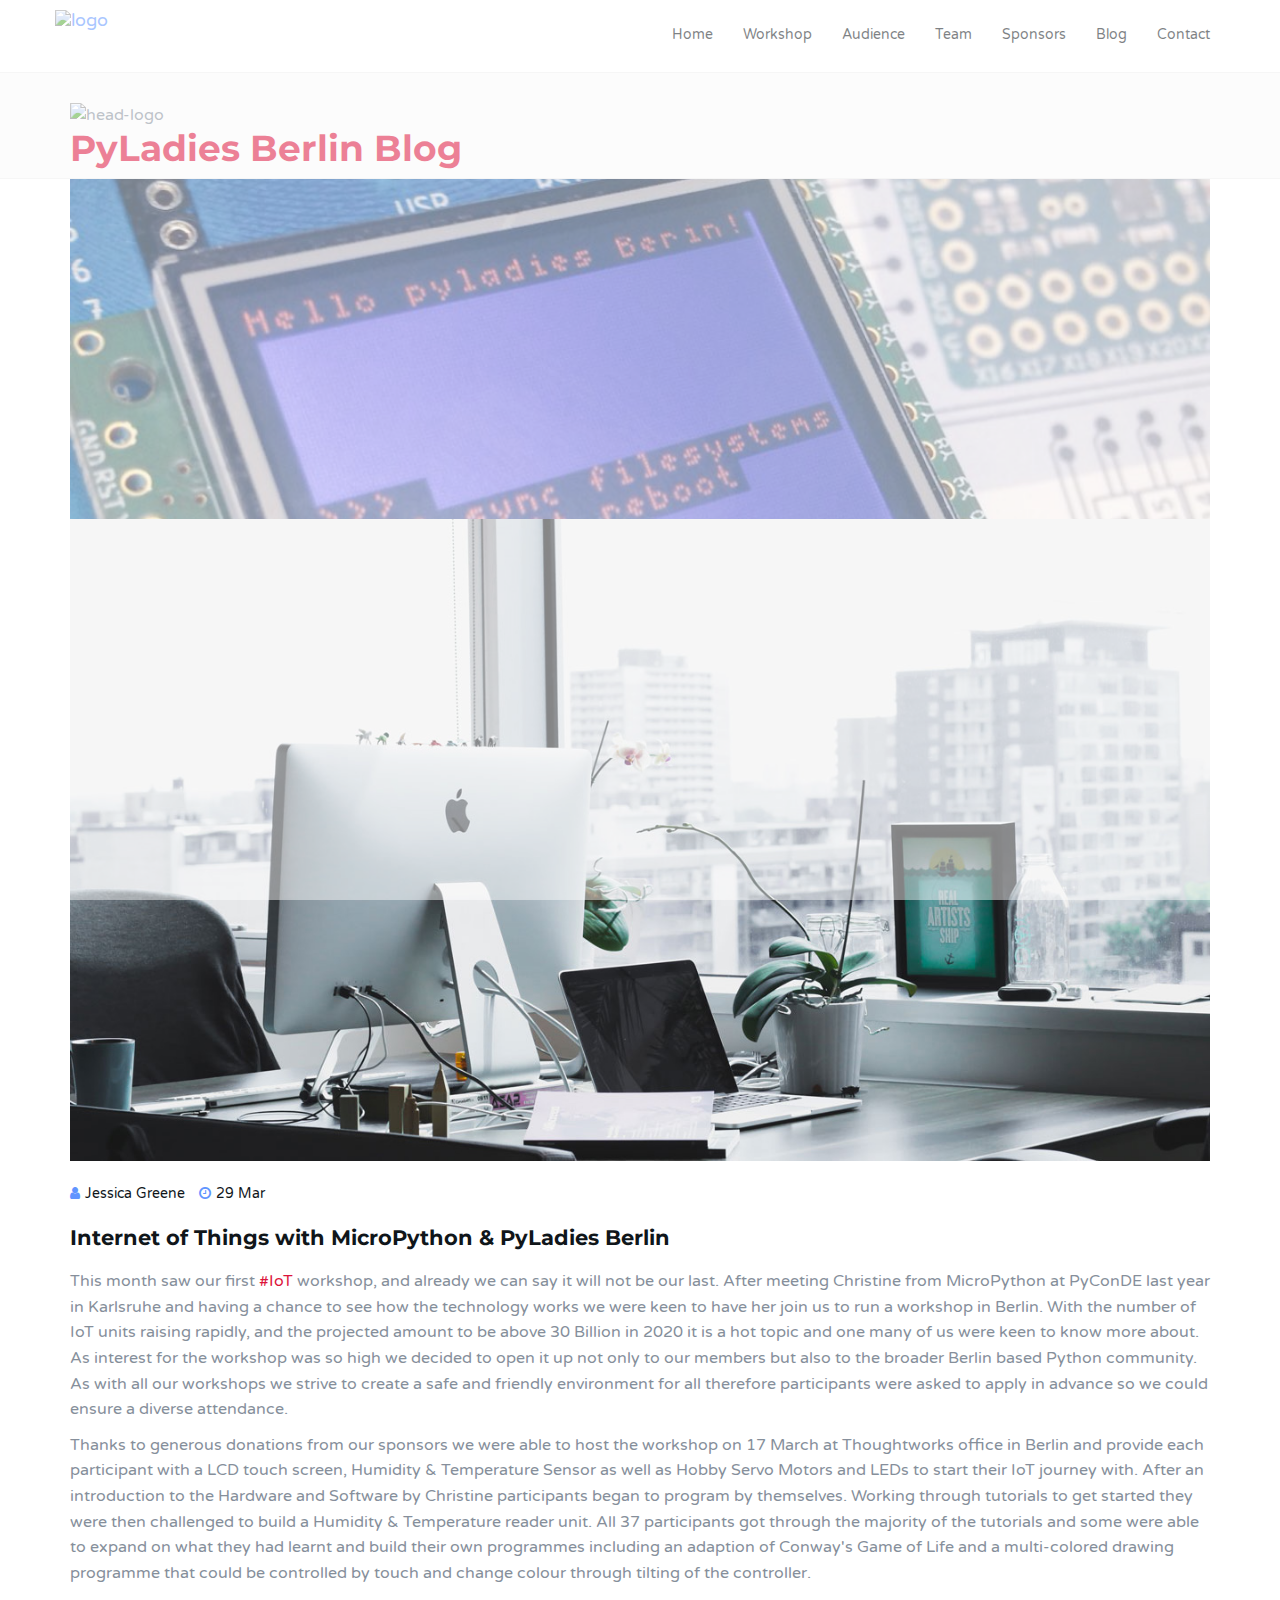
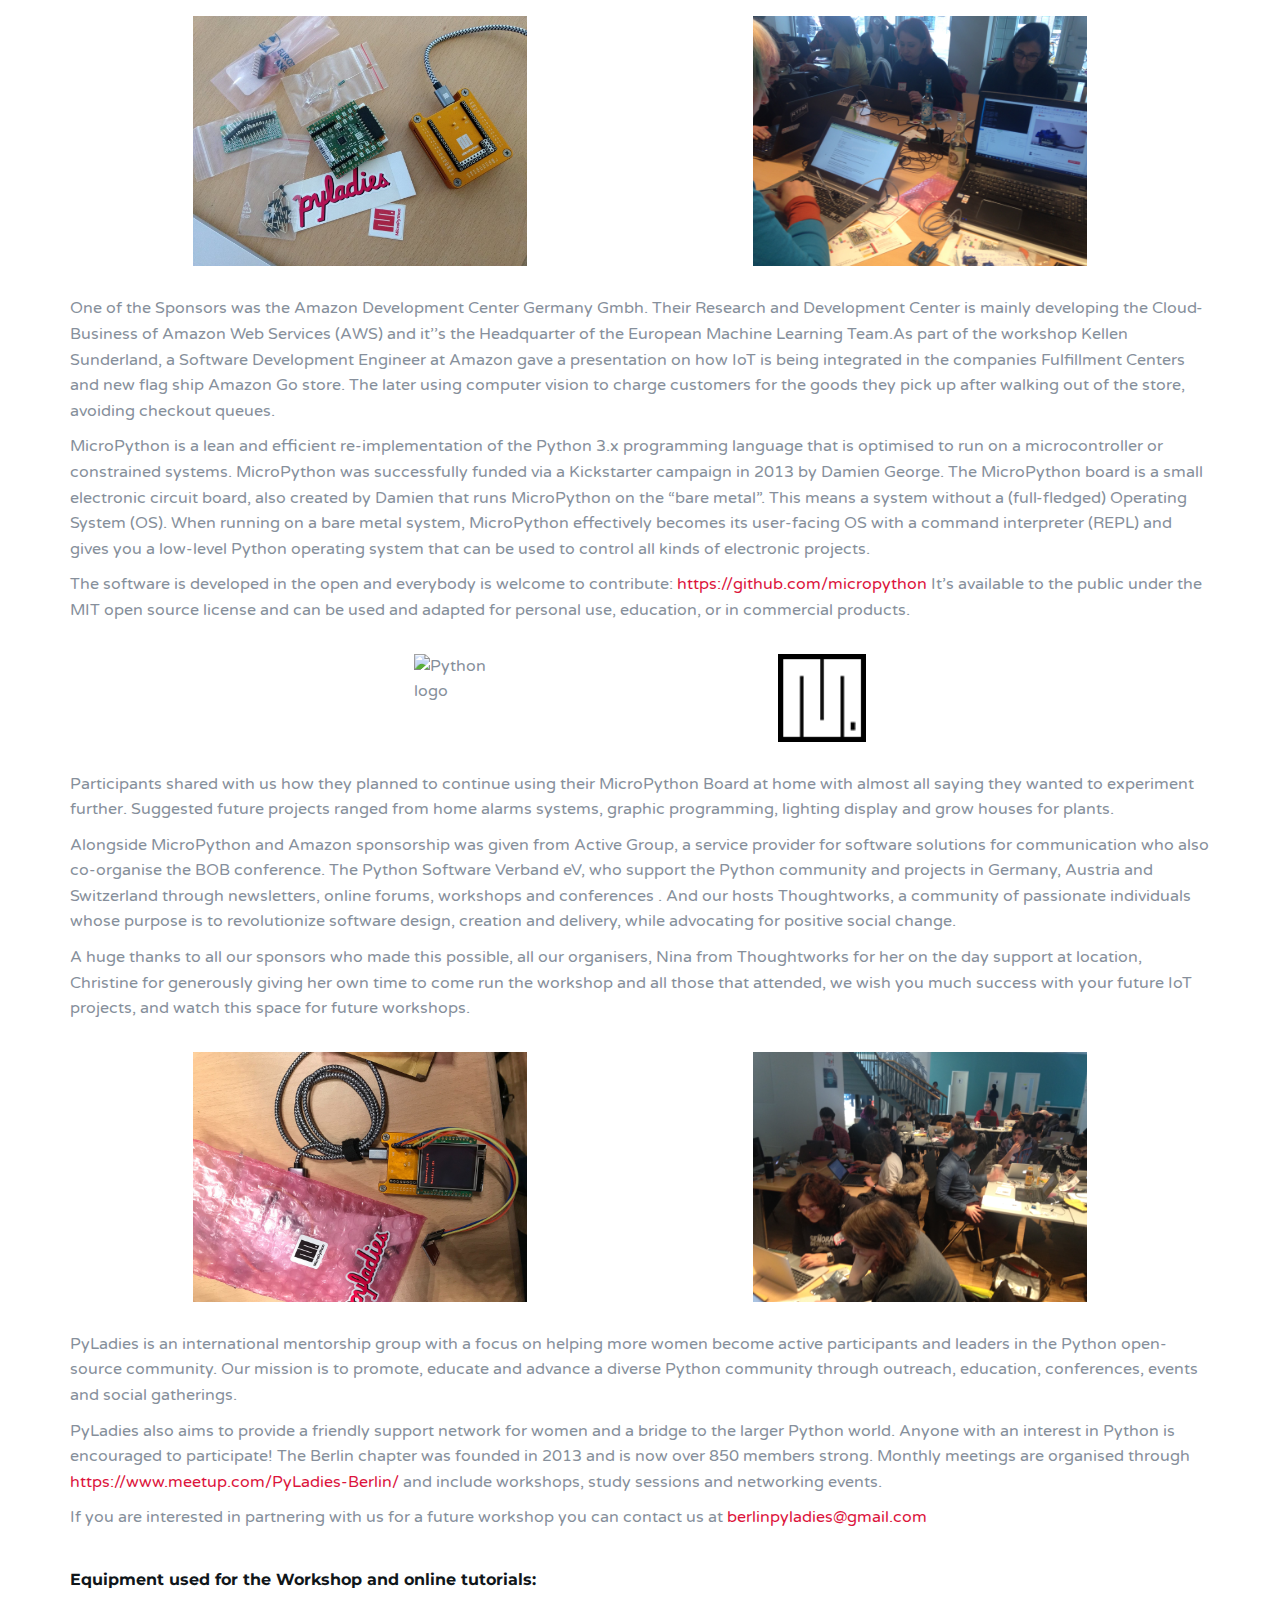
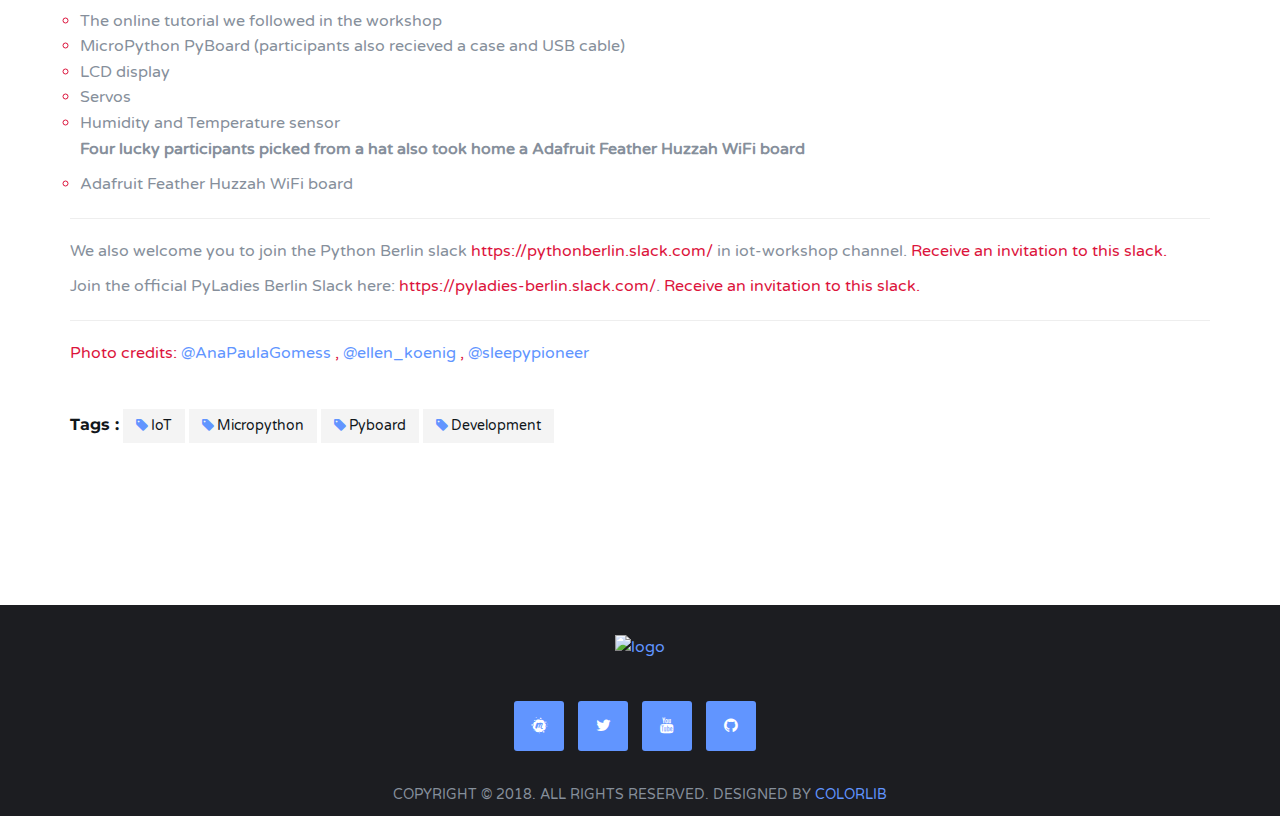
==== commit 1af9d70c: "added photo credits" ====
--- a/blog.html
+++ b/blog.html
@@ -171,6 +171,10 @@
 
                             <p>We also welcome you to join the Python Berlin slack <a href="https://pythonberlin.slack.com/" class="crimson">https://pythonberlin.slack.com/</a> in iot-workshop channel. <a href="https://pythonberlin.eu.ngrok.io/" class="crimson">Receive an invitation to this slack.</a> </p>
                             <p> Join the official PyLadies Berlin Slack here: <a href="https://pyladies-berlin.slack.com/" class="crimson">https://pyladies-berlin.slack.com/</a>. <a href="https://pyladies-berlin.herokuapp.com/" class="crimson">Receive an invitation to this slack.</a></p>
+                            
+                            <hr>
+                            
+                            <span class="crimson">Photo credits: <a href="https://twitter.com/AnaPaulaGomess" target="_blank">@AnaPaulaGomess </a>, <a href="https://twitter.com/ellen_koenig" target="_blank"> @ellen_koenig </a>, <a href="https://twitter.com/sleepypioneer" target="_blank">@sleepypioneer </a> </span>
 						</div>
 
 						<!-- blog tags -->
